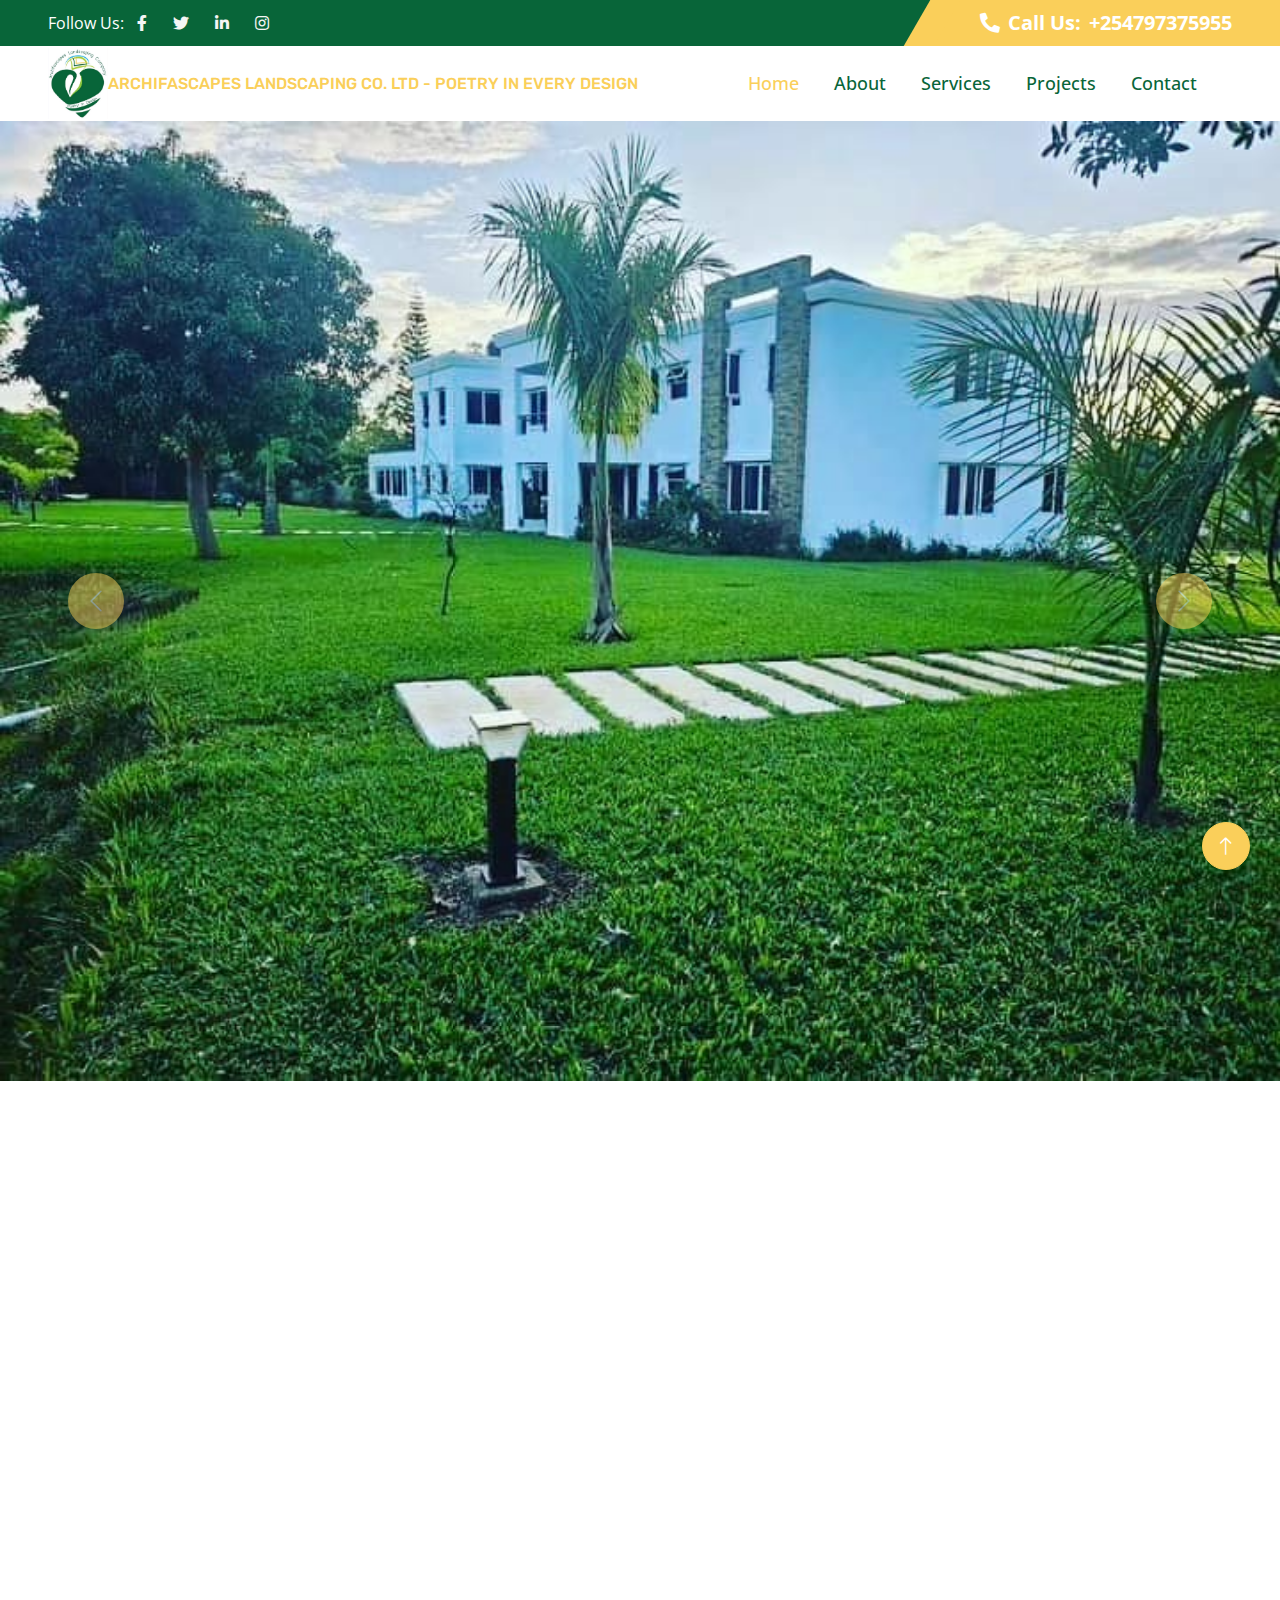
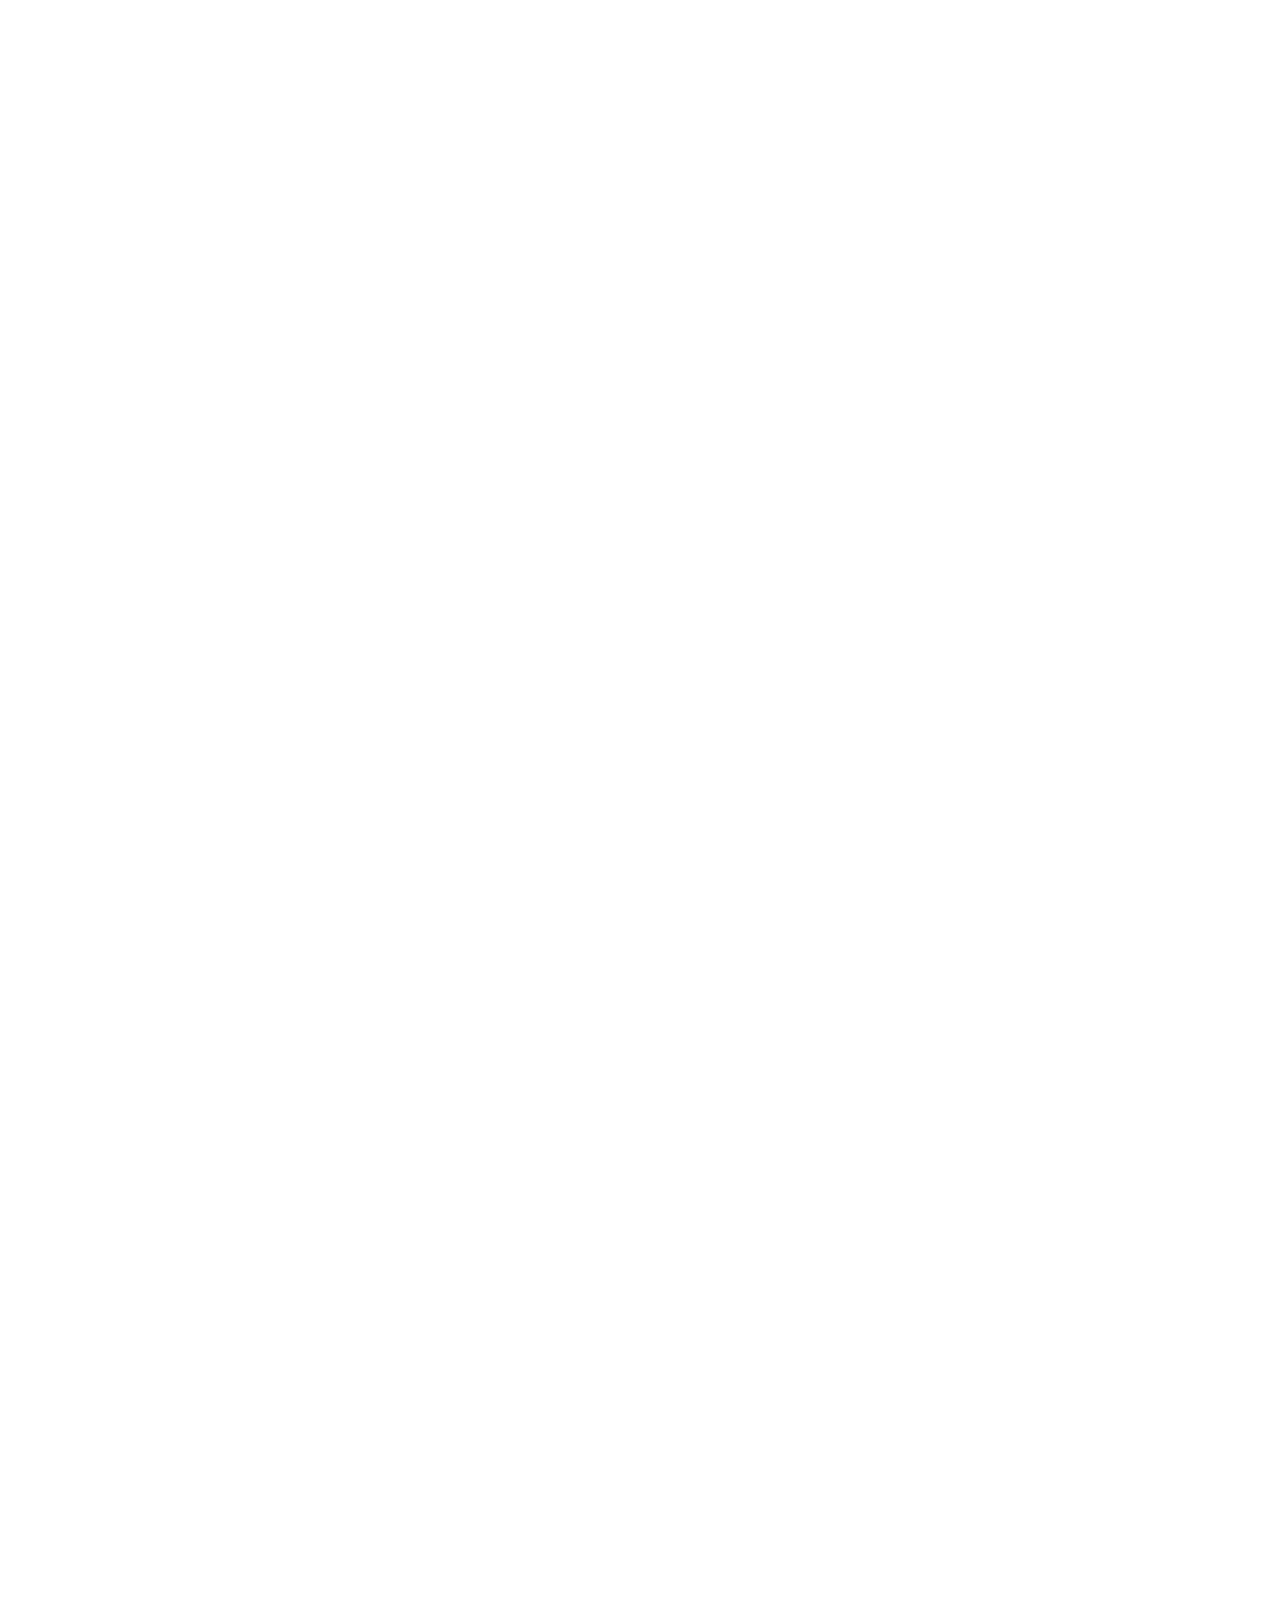
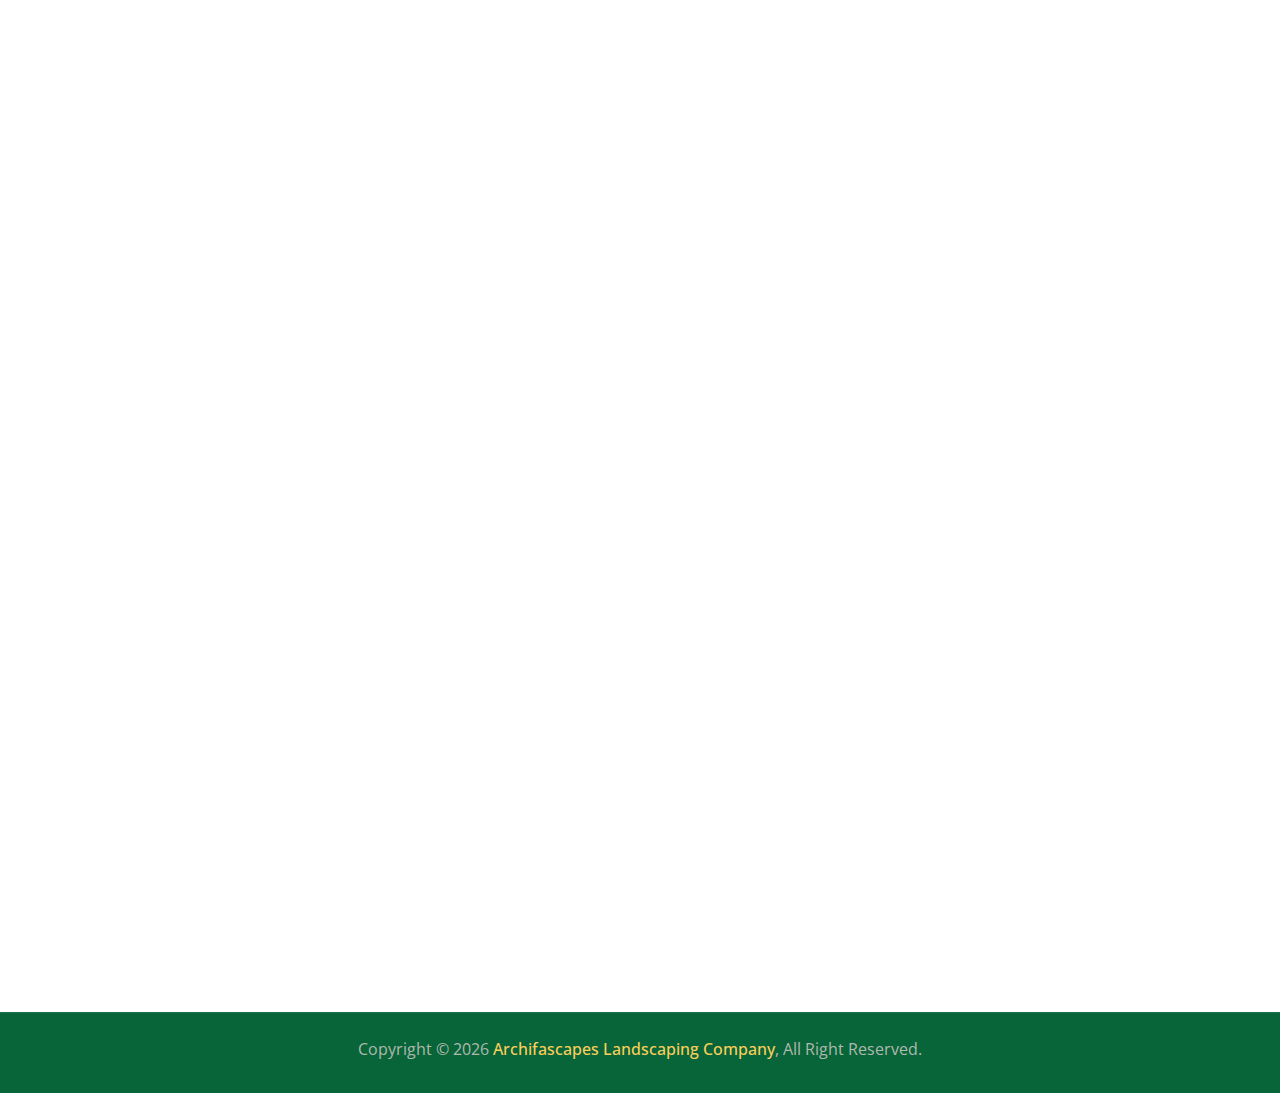
==== index.html @ b089f4b9 "added new changes" ====
<!DOCTYPE html>
<html lang="en">

<head>
    <meta charset="utf-8">
    <title>Archifascapes Landscaping Company | Home</title>
    <meta name="viewport" content="width=device-width, initial-scale=1.0">
    <meta name="description" content="Archifascapes Landscaping Company: Professional landscaping services in Kenya and Africa. Expertise in site analysis, design, installation, and maintenance. Serving Kenya, Uganda, Tanzania, DRC, Rwanda, Burundi, South Sudan, Nigeria, South Africa & Egypt.">
    <meta name="keywords" content="Archifascapes Landscaping, Landscaping Services, Professional Landscapers, Kenya, Africa, Site Analysis, Landscape Design, Installation, Maintenance, Kenya Landscapers, African Landscaping, Top Landscaping Company">
    <meta name="author" content="Your Name">
    <meta name="robots" content="index, follow">

    <!-- Favicon -->
    <link href="assets/images/logo/image.png" rel="icon">

    <!-- Google Web Fonts -->
    <link rel="preconnect" href="https://fonts.googleapis.com">
    <link rel="preconnect" href="https://fonts.gstatic.com" crossorigin>
    <link
        href="https://fonts.googleapis.com/css2?family=Open+Sans:wght@400;500;600&family=Rubik:wght@500;600;700&display=swap"
        rel="stylesheet">

    <!-- Icon Font Stylesheet -->
    <link href="https://cdnjs.cloudflare.com/ajax/libs/font-awesome/5.10.0/css/all.min.css" rel="stylesheet">
    <link href="https://cdn.jsdelivr.net/npm/bootstrap-icons@1.4.1/font/bootstrap-icons.css" rel="stylesheet">

    <!-- Libraries Stylesheet -->
    <link href="lib/animate/animate.min.css" rel="stylesheet">
    <link href="lib/owlcarousel/assets/owl.carousel.min.css" rel="stylesheet">

    <!-- Customized Bootstrap Stylesheet -->
    <link href="css/bootstrap.min.css" rel="stylesheet">

    <!-- Template Stylesheet -->
    <link href="css/style.css" rel="stylesheet">
</head>

<body>
    <!-- Spinner Start -->
    <div id="spinner"
        class="show bg-white position-fixed translate-middle w-100 vh-100 top-50 start-50 d-flex align-items-center justify-content-center">
        <div class="spinner-border text-primary" role="status" style="width: 3rem; height: 3rem;"></div>
    </div>
    <!-- Spinner End -->


    <!-- Topbar Start -->
    <div class="container-fluid bg-dark px-0">
        <div class="row g-0 d-none d-lg-flex">
            <div class="col-lg-6 ps-5 text-start">
                <div class="h-100 d-inline-flex align-items-center text-white">
                    <span>Follow Us:</span>
                    <a class="btn btn-link text-light" href="https://www.facebook.com/archifascapes/"><i class="fab fa-facebook-f"></i></a>
                    <a class="btn btn-link text-light" href="https://twitter.com/archifascapes?s=09"><i class="fab fa-twitter"></i></a>
                    <a class="btn btn-link text-light" href="https://www.linkedin.com/company/archifascapes-landscaping-company/"><i class="fab fa-linkedin-in"></i></a>
                    <a class="btn btn-link text-light" href="https://instagram.com/archifascapes?igshid=YmMyMTA2M2Y="><i class="fab fa-instagram"></i></a>
                </div>
            </div>
            <div class="col-lg-6 text-end">
                <div class="h-100 topbar-right d-inline-flex align-items-center text-white py-2 px-5">
                    <span class="fs-5 fw-bold me-2"><i class="fa fa-phone-alt me-2"></i>Call Us:</span>
                    <span class="fs-5 fw-bold">+254797375955</span>
                </div>
            </div>
        </div>
    </div>
    <!-- Topbar End -->


    <!-- Navbar Start -->
    <nav class="navbar navbar-expand-lg bg-white navbar-light sticky-top py-0 pe-5">
        <a href="index.html" class="navbar-brand ps-5 me-0 d-flex align-items-center">
            <img src="assets/images/logo/image.png" alt="" style="width: 60px; height: auto;" class="'mr-2'">
            <h6 class="text-primary m-0">ARCHIFASCAPES
                LANDSCAPING CO. LTD - POETRY IN EVERY DESIGN</h6>
        </a>
        <button type="button" class="navbar-toggler me-0" data-bs-toggle="collapse" data-bs-target="#navbarCollapse">
            <span class="navbar-toggler-icon"></span>
        </button>
        <div class="collapse navbar-collapse" id="navbarCollapse">
            <div class="navbar-nav ms-auto p-4 p-lg-0">
                <a href="index.html" class="nav-item nav-link active">Home</a>
                <a href="about.html" class="nav-item nav-link">About</a>
                <a href="service.html" class="nav-item nav-link">Services</a>
                <a href="project.html" class="nav-item nav-link">Projects</a>
                <a href="contact.html" class="nav-item nav-link">Contact</a>
            </div>
        </div>
    </nav>
    <!-- Navbar End -->


    <!-- Carousel Start -->
    <div class="container-fluid px-0 mb-5">
        <div id="header-carousel" class="carousel slide" data-bs-ride="carousel">
            <div class="carousel-inner">
                <div class="carousel-item active">
                    <img class="w-100" src="assets/images/residential/Untitled.jpeg" alt="Image">
                    <!-- <div class="carousel-caption">
                        <div class="container">
                            <div class="row justify-content-center">
                                <div class="col-lg-10 text-start">
                                    <p class="fs-5 fw-medium text-primary text-uppercase animated slideInRight">Over 10 Years’ Experience</p>
                                    <h1 class="display-1 text-white mb-5 animated slideInRight">Nature's Oasis</h1>
                                    <a href="" class="btn btn-primary py-3 px-5 animated slideInRight">Explore More</a>
                                </div>
                            </div>
                        </div>
                    </div> -->
                </div>
                <div class="carousel-item">
                    <img class="w-100" src="assets/images/IMG-20230918-WA0045.jpg" alt="Image">
                    <!-- <div class="carousel-caption">
                        <div class="container">
                            <div class="row justify-content-center">
                                <div class="col-lg-10 text-start">
                                    <p class="fs-5 fw-medium text-primary text-uppercase animated slideInRight">Over 10 Years’ Experience</p>
                                    <h1 class="display-1 text-white mb-5 animated slideInRight">Landscaping Mastery</h1>
                                    <a href="" class="btn btn-primary py-3 px-5 animated slideInRight">Explore More</a>
                                </div>
                            </div>
                        </div>
                    </div> -->
                </div>
                <div class="carousel-item">
                    <img class="w-100" src="assets/images/image.jpg" alt="Image">
                    <!-- <div class="carousel-caption">
                        <div class="container">
                            <div class="row justify-content-center">
                                <div class="col-lg-10 text-start">
                                    <p class="fs-5 fw-medium text-primary text-uppercase animated slideInRight">Over 10 Years’ Experience</p>
                                    <h1 class="display-1 text-white mb-5 animated slideInRight">Outdoor Elegance</h1>
                                    <a href="" class="btn btn-primary py-3 px-5 animated slideInRight">Explore More</a>
                                </div>
                            </div>
                        </div>
                    </div> -->
                </div>
                <div class="carousel-item">
                    <img class="w-100" src="assets/images/residential/Untitled3.jpeg" alt="Image">
                </div>
                <div class="carousel-item">
                    <img class="w-100" src="assets/images/IMG-20230918-WA0049.jpg" alt="Image">
                </div>
                <div class="carousel-item">
                    <img class="w-100" src="assets/images/IMG-20230918-WA0063.jpg" alt="Image">
                </div>
            </div>
            <button class="carousel-control-prev" type="button" data-bs-target="#header-carousel" data-bs-slide="prev">
                <span class="carousel-control-prev-icon" aria-hidden="true"></span>
                <span class="visually-hidden">Previous</span>
            </button>
            <button class="carousel-control-next" type="button" data-bs-target="#header-carousel" data-bs-slide="next">
                <span class="carousel-control-next-icon" aria-hidden="true"></span>
                <span class="visually-hidden">Next</span>
            </button>
        </div>
    </div>
    <!-- Carousel End -->


    <!-- About Start -->
    <div class="container-xxl py-5">
        <div class="container">
            <div class="row g-5">
                <div class="col-lg-6">
                    <div class="row gx-3 h-100">
                        <div class="col-12 align-self-start wow fadeInUp" data-wow-delay="0.1s">
                            <img class="img-fluid" src="assets/images/about.jpeg">
                        </div>
                    </div>
                </div>
                <div class="col-lg-6 wow fadeIn" data-wow-delay="0.5s">
                    <p class="fw-medium text-uppercase text-primary mb-2">About Us</p>
                    <h1 class="display-5 mb-4">We Are Leader In landscaping</h1>
                    <p>
                        Archifascapes landscaping company is a professional landscaping firm based in Kenya. It is a top and private limited company registered and incorporated under the companies Act 2015. Archifascapes
                        Landscaping Company was initiated with aim of delivering full range of landscaping services right from
                        site analysis, soil test, landscaping design, landscape installation and landscape maintenance for African
                        countries with special focus in Kenya, Uganda, Tanzania, DRC, Rwanda, Burundi, South Sudan, Nigeria.
                    </p>
                    <p>
                        South Africa & Egypt. Our services target both private and public sectors and are not limited to NGOs,
                        National and County governments, institutions, companies, parastatals and individual persons. Our
                        company guarantee quality projects delivery on time and meets clients’ expectations with a team of
                        professionals ready to execute to the nearest millimeter. Our professional trained to deal with landscape
                        installation in arid/dry, swampy, hilly and flat arable areas of Africa.
                    </p>
                </div>
            </div>
        </div>
    </div>
    <!-- About End -->


    <!-- Facts Start -->
    <!-- <div class="container-fluid facts my-5 p-5">
        <div class="row g-5">
            <div class="col-md-6 col-xl-3 wow fadeIn" data-wow-delay="0.1s">
                <div class="text-center border p-5">
                    <i class="fa fa-certificate fa-3x text-white mb-3"></i>
                    <h1 class="display-2 text-primary mb-0" data-toggle="counter-up">10</h1>
                    <span class="fs-5 fw-semi-bold text-white">Years Experience</span>
                </div>
            </div>
            <div class="col-md-6 col-xl-3 wow fadeIn" data-wow-delay="0.3s">
                <div class="text-center border p-5">
                    <i class="fa fa-users-cog fa-3x text-white mb-3"></i>
                    <h1 class="display-2 text-primary mb-0" data-toggle="counter-up">135</h1>
                    <span class="fs-5 fw-semi-bold text-white">Team Members</span>
                </div>
            </div>
            <div class="col-md-6 col-xl-3 wow fadeIn" data-wow-delay="0.5s">
                <div class="text-center border p-5">
                    <i class="fa fa-users fa-3x text-white mb-3"></i>
                    <h1 class="display-2 text-primary mb-0" data-toggle="counter-up">957</h1>
                    <span class="fs-5 fw-semi-bold text-white">Happy Clients</span>
                </div>
            </div>
            <div class="col-md-6 col-xl-3 wow fadeIn" data-wow-delay="0.7s">
                <div class="text-center border p-5">
                    <i class="fa fa-check-double fa-3x text-white mb-3"></i>
                    <h1 class="display-2 text-primary mb-0" data-toggle="counter-up">1839</h1>
                    <span class="fs-5 fw-semi-bold text-white">Projects Done</span>
                </div>
            </div>
        </div>
    </div> -->
    <!-- Facts End -->


    <!-- Features Start -->
    <div class="container-xxl py-5">
        <div class="container">
            <div class="row g-5 align-items-center">
                <div class="col-lg-6 wow fadeInUp" data-wow-delay="0.1s">
                    <div class="position-relative me-lg-4">
                        <img class="img-fluid w-100" src="assets/images/IMG-20230918-WA0015.jpg" alt="">
                    </div>
                </div>
                <div class="col-lg-6 wow fadeInUp" data-wow-delay="0.5s">
                    <p class="fw-medium text-uppercase text-primary mb-2">Why Choosing Us!</p>
                    <h1 class="display-5 mb-4">Few Reasons Why People Choosing Us!</h1>
                    <p class="mb-4">Tempor erat elitr rebum at clita. Diam dolor diam ipsum sit. Aliqu diam amet diam et
                        eos. Clita erat ipsum et lorem et sit, sed stet lorem sit clita duo justo magna dolore erat amet
                    </p>
                    <div class="row gy-4">
                        <div class="col-12">
                            <div class="d-flex">
                                <div class="flex-shrink-0 btn-lg-square rounded-circle bg-primary">
                                    <i class="fa fa-check text-white"></i>
                                </div>
                                <div class="ms-4">
                                    <h4>Expertise</h4>
                                    <span>Our seasoned team boasts years of landscaping experience, ensuring top-quality results that beautify your outdoor space effortlessly.</span>
                                </div>
                            </div>
                        </div>
                        <div class="col-12">
                            <div class="d-flex">
                                <div class="flex-shrink-0 btn-lg-square rounded-circle bg-primary">
                                    <i class="fa fa-check text-white"></i>
                                </div>
                                <div class="ms-4">
                                    <h4>Customer-Centric</h4>
                                    <span>We prioritize your vision, offering personalized solutions that align with your style, budget, and timeline, every time.</span>
                                </div>
                            </div>
                        </div>
                        <div class="col-12">
                            <div class="d-flex">
                                <div class="flex-shrink-0 btn-lg-square rounded-circle bg-primary">
                                    <i class="fa fa-check text-white"></i>
                                </div>
                                <div class="ms-4">
                                    <h4>Sustainable Practices</h4>
                                    <span>We're committed to eco-friendly landscaping, using green techniques to create stunning, environmentally responsible outdoor environments.</span>
                                </div>
                            </div>
                        </div>
                    </div>
                </div>
            </div>
        </div>
    </div>
    <!-- Features End -->


    <!-- Service Start -->
    <div class="container-xxl py-5">
        <div class="container">
            <div class="text-center mx-auto pb-4 wow fadeInUp" data-wow-delay="0.1s" style="max-width: 600px;">
                <p class="fw-medium text-uppercase text-primary mb-2">Our Services</p>
                <h1 class="display-5 mb-4">We Provide Best Industrial Services</h1>
            </div>
            <div class="row gy-5 gx-4">
                <div class="col-md-6 col-lg-4 wow fadeInUp" data-wow-delay="0.1s">
                    <div class="service-item">
                        <img class="img-fluid" src="assets/images/IMG-20230918-WA0075.jpg" alt="">
                        <div class="service-img">
                            <img class="img-fluid" src="assets/images/IMG-20230918-WA0075.jpg" alt="">
                        </div>
                        <div class="service-detail">
                            <div class="service-title">
                                <hr class="w-25">
                                <h3 class="mb-0">Site analysis and soil test</h3>
                                <hr class="w-25">
                            </div>
                            <div class="service-text">
                                <p class="text-white mb-0">Precision begins with thorough site analysis and essential soil testing.</p>
                            </div>
                        </div>
                        <a class="btn btn-light" href="service.html">Read More</a>
                    </div>
                </div>
                <div class="col-md-6 col-lg-4 wow fadeInUp" data-wow-delay="0.3s">
                    <div class="service-item">
                        <img class="img-fluid" src="assets/images/IMG-20230918-WA0015.jpg" alt="">
                        <div class="service-img">
                            <img class="img-fluid" src="assets/images/IMG-20230918-WA0015.jpg" alt="">
                        </div>
                        <div class="service-detail">
                            <div class="service-title">
                                <hr class="w-25">
                                <h3 class="mb-0">Landscape planting and design</h3>
                                <hr class="w-25">
                            </div>
                            <div class="service-text">
                                <p class="text-white mb-0">Transform your space with our exquisite landscape planting and design.</p>
                            </div>
                        </div>
                        <a class="btn btn-light" href="service.html">Read More</a>
                    </div>
                </div>
                <div class="col-md-6 col-lg-4 wow fadeInUp" data-wow-delay="0.5s">
                    <div class="service-item">
                        <img class="img-fluid" src="assets/images/IMG-20230918-WA0016.jpg" alt="">
                        <div class="service-img">
                            <img class="img-fluid" src="assets/images/IMG-20230918-WA0016.jpg" alt="">
                        </div>
                        <div class="service-detail">
                            <div class="service-title">
                                <hr class="w-25">
                                <h3 class="mb-0">Landscape installation</h3>
                                <hr class="w-25">
                            </div>
                            <div class="service-text">
                                <p class="text-white mb-0">Elevate your outdoors with our professional and meticulous landscape installation.</p>
                            </div>
                        </div>
                        <a class="btn btn-light" href="service.html">Read More</a>
                    </div>
                </div>
            </div>
        </div>
    </div>
    <!-- Service End -->


    <!-- Project Start -->
    <!-- <div class="container-fluid bg-dark pt-5 my-5 px-0">
        <div class="text-center mx-auto mt-5 wow fadeIn" data-wow-delay="0.1s" style="max-width: 600px;">
            <p class="fw-medium text-uppercase text-primary mb-2">Our Projects</p>
            <h1 class="display-5 text-white mb-5">See What We Have Completed Recently</h1>
        </div>
        <div class="owl-carousel project-carousel wow fadeIn" data-wow-delay="0.1s">
            <a class="project-item" href="">
                <img class="img-fluid" src="img/project-1.jpg" alt="">
                <div class="project-title">
                    <h5 class="text-primary mb-0">Auto Engineering</h5>
                </div>
            </a>
            <a class="project-item" href="">
                <img class="img-fluid" src="img/project-2.jpg" alt="">
                <div class="project-title">
                    <h5 class="text-primary mb-0">Civil Engineering</h5>
                </div>
            </a>
            <a class="project-item" href="">
                <img class="img-fluid" src="img/project-3.jpg" alt="">
                <div class="project-title">
                    <h5 class="text-primary mb-0">Gas Engineering</h5>
                </div>
            </a>
            <a class="project-item" href="">
                <img class="img-fluid" src="img/project-4.jpg" alt="">
                <div class="project-title">
                    <h5 class="text-primary mb-0">Power Engineering</h5>
                </div>
            </a>
            <a class="project-item" href="">
                <img class="img-fluid" src="img/project-5.jpg" alt="">
                <div class="project-title">
                    <h5 class="text-primary mb-0">Energy Engineering</h5>
                </div>
            </a>
            <a class="project-item" href="">
                <img class="img-fluid" src="img/project-6.jpg" alt="">
                <div class="project-title">
                    <h5 class="text-primary mb-0">Water Engineering</h5>
                </div>
            </a>
        </div>
    </div> -->
    <!-- Project End -->



    <!-- Testimonial Start -->
    <div class="container-xxl py-5">
        <div class="container">
            <div class="text-center mx-auto wow fadeInUp" data-wow-delay="0.1s" style="max-width: 600px;">
                <p class="fw-medium text-uppercase text-primary mb-2">Testimonial</p>
                <h1 class="display-5 mb-5">What Our Clients Say!</h1>
            </div>
            <div class="owl-carousel testimonial-carousel wow fadeInUp" data-wow-delay="0.1s">
                <div class="testimonial-item text-center">
                    <div class="testimonial-img position-relative">
                        <img class="img-fluid rounded-circle mx-auto mb-5" src="assets/images/avator.jpg">
                        <div class="btn-square bg-primary rounded-circle">
                            <i class="fa fa-quote-left text-white"></i>
                        </div>
                    </div>
                    <div class="testimonial-text text-center rounded p-4">
                        <p>
                            Archifascapes delivers professionalism and expertise. They transformed my property beautifully. Highly recommended for landscaping in Kenya!
                        </p>
                        <h5 class="mb-1">Jeremiah</h5>
                        <!-- <span class="fst-italic">Profession</span> -->
                    </div>
                </div>
                <div class="testimonial-item text-center">
                    <div class="testimonial-img position-relative">
                        <img class="img-fluid rounded-circle mx-auto mb-5" src="assets/images/avator.jpg">
                        <div class="btn-square bg-primary rounded-circle">
                            <i class="fa fa-quote-left text-white"></i>
                        </div>
                    </div>
                    <div class="testimonial-text text-center rounded p-4">
                        <p>
                            Archifascapes is a top-notch landscaping firm in Kenya. Their expert team delivered a beautiful landscape on time. Impressive attention to detail!
                        </p>
                        <h5 class="mb-1">Kennedy</h5>
                        <!-- <span class="fst-italic">Profession</span> -->
                    </div>
                </div>
                <div class="testimonial-item text-center">
                    <div class="testimonial-img position-relative">
                        <img class="img-fluid rounded-circle mx-auto mb-5" src="assets/images/avator.jpg">
                        <div class="btn-square bg-primary rounded-circle">
                            <i class="fa fa-quote-left text-white"></i>
                        </div>
                    </div>
                    <div class="testimonial-text text-center rounded p-4">
                        <p>
                            Archifascapes transformed my hilly terrain into a stunning garden, exceeding expectations. Highly recommended for quality landscaping!
                        </p>
                        <h5 class="mb-1">Samson</h5>
                        <!-- <span class="fst-italic">Profession</span> -->
                    </div>
                </div>
            </div>
        </div>
    </div>
    <!-- Testimonial End -->


    <!-- Footer Start -->
    <div class="container-fluid bg-dark footer mt-5 py-5 wow fadeIn" data-wow-delay="0.1s">
        <div class="container py-5">
            <div class="row g-5">
                <div class="col-lg-6 col-md-6">
                    <h5 class="text-white mb-4">Our Office</h5>
                    <p class="mb-2"><i class="fa fa-map-marker-alt me-3"></i>Kenyatta Road Juja, Kenya | Kisumu office Ring Road P.O BOX 3571-40100</p>
                    <p class="mb-2"><i class="fa fa-phone-alt me-3"></i>+2547973759550 | +254707725237</p>
                    <p class="mb-2"><i class="fa fa-envelope me-3"></i>info@archifascapes.com</p>
                    <div class="d-flex pt-3">
                        <a class="btn btn-square btn-primary rounded-circle me-2" href="https://twitter.com/archifascapes?s=09"><i
                                class="fab fa-twitter"></i></a>
                        <a class="btn btn-square btn-primary rounded-circle me-2" href="https://www.facebook.com/archifascapes/"><i
                                class="fab fa-facebook-f"></i></a>
                        <a class="btn btn-square btn-primary rounded-circle me-2" href="https://youtube.com/channel/UCT0Actt12OChmiqwHm1vIFA"><i
                                class="fab fa-youtube"></i></a>
                        <a class="btn btn-square btn-primary rounded-circle me-2" href="https://www.linkedin.com/company/archifascapes-landscaping-company/"><i
                                class="fab fa-linkedin-in"></i></a>
                    </div>
                </div>
                <div class="col-lg-6 col-md-6">
                    <h5 class="text-white mb-4">Quick Links</h5>
                    <a class="btn btn-link" href="index.html">Home</a>
                    <a class="btn btn-link" href="about.html">About Us</a>
                    <a class="btn btn-link" href="contact.html">Contact Us</a>
                    <a class="btn btn-link" href="service.html">Our Services</a>
                    <a class="btn btn-link" href="project.html">Projects</a>
                </div>
                <!-- <div class="col-lg-6 col-md-6">
                    <h5 class="text-white mb-4">Gallery</h5>
                    <div class="row">
                        <div class="col-sm-4 mb-2">
                            <img src="assets/images/20220826_113222.jpg" alt="" style="width: 100%; object-fit: scale-down;">
                        </div>
                        <div class="col-sm-4 mb-2">
                            <img src="assets/images/20220826_113238.jpg" alt="" style="width: 100%; object-fit: scale-down;">
                        </div>
                        <div class="col-sm-4">
                            <img src="assets/images/20220918_094748.jpg" alt="" style="width: 100%; object-fit: scale-down;">
                        </div>
                        <div class="col-sm-4 mb-2">
                            <img src="assets/images/20220918_094751.jpg" alt="" style="width: 100%; object-fit: scale-down;">
                        </div>
                        <div class="col-sm-4 mb-2">
                            <img src="assets/images/20220918_094803.jpg" alt="" style="width: 100%; object-fit: scale-down;">
                        </div>
                        <div class="col-sm-4 mb-2">
                            <img src="assets/images/20220918_094808.jpg" alt="" style="width: 100%; object-fit: scale-down;">
                        </div>
                    </div>
                </div> -->
            </div>
        </div>
    </div>
    <!-- Footer End -->


    <!-- Copyright Start -->
    <div class="container-fluid copyright bg-dark py-4">
        <div class="container text-center">
            <p class="mb-2">Copyright &copy; <span>
                <script>let date = new Date(); document.write(date.getFullYear()); </script></span> <a class="fw-semi-bold" href="#">Archifascapes Landscaping Company</a>, All Right Reserved.
            </p>
        </div>
    </div>
    <!-- Copyright End -->


    <!-- Back to Top -->
    <a href="#" class="btn btn-lg btn-primary btn-lg-square rounded-circle back-to-top"><i
            class="bi bi-arrow-up"></i></a>


    <!-- JavaScript Libraries -->
    <script src="https://code.jquery.com/jquery-3.4.1.min.js"></script>
    <script src="https://cdn.jsdelivr.net/npm/bootstrap@5.0.0/dist/js/bootstrap.bundle.min.js"></script>
    <script src="lib/wow/wow.min.js"></script>
    <script src="lib/easing/easing.min.js"></script>
    <script src="lib/waypoints/waypoints.min.js"></script>
    <script src="lib/owlcarousel/owl.carousel.min.js"></script>
    <script src="lib/counterup/counterup.min.js"></script>

    <!-- Template Javascript -->
    <script src="js/main.js"></script>
</body>

</html>
---- css/style.css ----
/********** Template CSS **********/
:root {
    /* --primary: #FF5E14; */
    --primary: #FACF5A;
    --secondary: #5F656F;
    --light: #F5F5F5;
    /* --dark: #02245B; */
    --dark: #086539;
}

.back-to-top {
    position: fixed;
    display: none;
    right: 30px;
    bottom: 30px;
    z-index: 99;
}

h1,
h2,
.h1,
.h2,
.fw-bold {
    font-weight: 700 !important;
}

h3,
h4,
.h3,
.h4,
.fw-medium {
    font-weight: 600 !important;
}

h5,
h6,
.h5,
.h6,
.fw-semi-bold {
    font-weight: 500 !important;
}


/*** Spinner ***/
#spinner {
    opacity: 0;
    visibility: hidden;
    transition: opacity .5s ease-out, visibility 0s linear .5s;
    z-index: 99999;
}

#spinner.show {
    transition: opacity .5s ease-out, visibility 0s linear 0s;
    visibility: visible;
    opacity: 1;
}


/*** Button ***/
.btn {
    transition: .5s;
    font-weight: 500;
}

.btn-primary,
.btn-outline-primary:hover {
    color: #FFFFFF;
}

.btn-square {
    width: 38px;
    height: 38px;
}

.btn-sm-square {
    width: 32px;
    height: 32px;
}

.btn-lg-square {
    width: 48px;
    height: 48px;
}

.btn-square,
.btn-sm-square,
.btn-lg-square {
    padding: 0;
    display: flex;
    align-items: center;
    justify-content: center;
    font-weight: normal;
}


.topbar-right {
    position: relative;
    background: var(--primary);
}

.topbar-right::before {
    position: absolute;
    content: "";
    width: 30px;
    height: 100%;
    top: 0;
    left: -15px;
    transform: skewX(-30deg);
    background-color: var(--primary);
}


/*** Navbar ***/
.navbar.sticky-top {
    top: -100px;
    transition: .5s;
}

.navbar .navbar-brand {
    position: relative;
    padding-right: 50px;
    height: 75px;
    display: flex;
    align-items: center;
    /* background: var(--primary); */
}

.navbar .navbar-brand::after {
    position: absolute;
    content: "";
    width: 50px;
    height: 100%;
    top: 0;
    right: -25px;
    transform: skewX(-30deg);
    /* background-color: var(--primary); */
}

.navbar .navbar-nav .nav-link {
    margin-right: 35px;
    padding: 20px 0;
    color: var(--dark);
    font-size: 18px;
    font-weight: 500;
    outline: none;
}

.navbar .navbar-nav .nav-link:hover,
.navbar .navbar-nav .nav-link.active {
    color: var(--primary);
}

.navbar .dropdown-toggle::after {
    border: none;
    content: "\f107";
    font-family: "Font Awesome 5 Free";
    font-weight: 900;
    vertical-align: middle;
    margin-left: 8px;
}

@media (max-width: 991.98px) {
    .navbar .navbar-nav .nav-link  {
        margin-right: 0;
        padding: 10px 0;
    }

    .navbar .navbar-nav {
        border-top: 1px solid #EEEEEE;
    }
}

@media (min-width: 992px) {
    .navbar .nav-item .dropdown-menu {
        display: block;
        border: none;
        margin-top: 0;
        top: 150%;
        opacity: 0;
        visibility: hidden;
        transition: .5s;
    }

    .navbar .nav-item:hover .dropdown-menu {
        top: 100%;
        visibility: visible;
        transition: .5s;
        opacity: 1;
    }
}


/*** Header ***/
.carousel-caption {
    top: 0;
    left: 0;
    right: 0;
    bottom: 0;
    display: flex;
    align-items: center;
    background: linear-gradient(to right, rgba(139, 197, 58,0) 0%, rgba(139, 197, 58,0) 100%);
    z-index: 1;
}

.carousel-control-prev,
.carousel-control-next {
    width: 15%;
}

.carousel-control-prev-icon,
.carousel-control-next-icon {
    width: 3.5rem;
    height: 3.5rem;
    background-color: var(--primary);
    border: 15px solid var(--primary);
    border-radius: 3.5rem;
}

@media (max-width: 768px) {
    #header-carousel .carousel-item {
        position: relative;
        min-height: 450px;
    }
    
    #header-carousel .carousel-item img {
        position: absolute;
        width: 100%;
        height: 100%;
        object-fit: cover;
    }
}

.page-header {
    background: linear-gradient(to right, rgba(139, 197, 58,1) 0%, rgba(139, 197, 58,0) 100%), url(../assets/images/IMG-20230918-WA0016.jpg) center center no-repeat;
    background-size: cover;
}

.page-header .breadcrumb-item+.breadcrumb-item::before {
    color: var(--light);
}

.page-header .breadcrumb-item,
.page-header .breadcrumb-item a {
    font-size: 18px;
    color: var(--light);
}


/*** Facts ***/
.facts {
    position: relative;
    margin: 6rem 0;
    background: var(--dark);
}

.facts .border {
    border-color: rgba(255, 255, 255, .1) !important;
}


/*** Features ***/
.btn-play {
    position: absolute;
    top: 50%;
    right: -30px;
    transform: translateY(-50%);
    display: block;
    box-sizing: content-box;
    width: 16px;
    height: 26px;
    border-radius: 100%;
    border: none;
    outline: none !important;
    padding: 18px 20px 20px 28px;
    background: var(--primary);
}

@media (max-width: 992px) {
    .btn-play {
        left: 50%;
        right: auto;
        transform: translate(-50%, -50%);
    }
}

.btn-play:before {
    content: "";
    position: absolute;
    z-index: 0;
    left: 50%;
    top: 50%;
    transform: translateX(-50%) translateY(-50%);
    display: block;
    width: 60px;
    height: 60px;
    background: var(--primary);
    border-radius: 100%;
    animation: pulse-border 1500ms ease-out infinite;
}

.btn-play:after {
    content: "";
    position: absolute;
    z-index: 1;
    left: 50%;
    top: 50%;
    transform: translateX(-50%) translateY(-50%);
    display: block;
    width: 60px;
    height: 60px;
    background: var(--primary);
    border-radius: 100%;
    transition: all 200ms;
}

.btn-play span {
    display: block;
    position: relative;
    z-index: 3;
    width: 0;
    height: 0;
    left: -1px;
    border-left: 16px solid #FFFFFF;
    border-top: 11px solid transparent;
    border-bottom: 11px solid transparent;
}

@keyframes pulse-border {
    0% {
        transform: translateX(-50%) translateY(-50%) translateZ(0) scale(1);
        opacity: 1;
    }

    100% {
        transform: translateX(-50%) translateY(-50%) translateZ(0) scale(2);
        opacity: 0;
    }
}

.modal-video .modal-dialog {
    position: relative;
    max-width: 800px;
    margin: 60px auto 0 auto;
}

.modal-video .modal-body {
    position: relative;
    padding: 0px;
}

.modal-video .close {
    position: absolute;
    width: 30px;
    height: 30px;
    right: 0px;
    top: -30px;
    z-index: 999;
    font-size: 30px;
    font-weight: normal;
    color: #FFFFFF;
    background: #000000;
    opacity: 1;
}


/*** Service ***/
.service-item {
    position: relative;
    margin: 65px 0 25px 0;
    box-shadow: 0 0 45px rgba(0, 0, 0, .07);
}

.service-item .service-img {
    position: absolute;
    padding: 12px;
    width: 130px;
    height: 130px;
    top: -65px;
    left: 50%;
    transform: translateX(-50%);
    background: #FFFFFF;
    box-shadow: 0 0 45px rgba(0, 0, 0, .09);
    z-index: 2;
}

.service-item .service-detail {
    position: absolute;
    width: 100%;
    height: 100%;
    top: 0;
    left: 0;
    overflow: hidden;
    z-index: 1;
}

.service-item .service-title {
    position: absolute;
    padding: 65px 30px 25px 30px;
    width: 100%;
    height: 100%;
    top: 0;
    left: 0;
    display: flex;
    flex-direction: column;
    align-items: center;
    justify-content: center;
    text-align: center;
    background: #FFFFFF;
    transition: .5s;
}

.service-item:hover .service-title {
    top: -100%;
}

.service-item .service-text {
    position: absolute;
    overflow: hidden;
    padding: 65px 30px 25px 30px;
    width: 100%;
    height: 100%;
    top: 100%;
    left: 0;
    display: flex;
    align-items: center;
    text-align: center;
    background: rgba(2, 36, 91, .7);
    transition: .5s;
}

.service-item:hover .service-text {
    top: 0;
}

.service-item .service-text::before {
    position: absolute;
    content: "";
    width: 100%;
    height: 100px;
    top: -100%;
    left: 0;
    transform: skewY(-12deg);
    background: #FFFFFF;
    transition: .5s;
}

.service-item:hover .service-text::before {
    top: -55px;
}

.service-item .btn {
    position: absolute;
    width: 130px;
    height: 50px;
    left: 50%;
    bottom: -25px;
    transform: translateX(-50%);
    display: flex;
    align-items: center;
    justify-content: center;
    color: var(--secondary);
    background: #FFFFFF;
    border: none;
    box-shadow: 0 0 45px rgba(0, 0, 0, .09);
    z-index: 2;
}

.service-item .btn:hover {
    color: #FFFFFF;
    background: var(--primary);
}


/*** Project ***/
.project-carousel {
    position: relative;
    background: var(--dark);
}

.project-item {
    position: relative;
    display: block;
}

.project-item img {
    transition: .5s;
}

.project-item:hover img,
.project-carousel .owl-item.center img {
    margin-top: -60px;
}

.project-item .project-title {
    position: absolute;
    padding: 0 15px;
    width: 100%;
    height: 80px;
    bottom: -110px;
    left: 0;
    display: flex;
    align-items: center;
    justify-content: center;
    text-align: center;
    background: var(--dark);
    transition: .5s;
}

.project-item:hover .project-title,
.project-carousel .owl-item.center .project-title  {
    bottom: -60px;
}

.project-item .project-title::before {
    position: absolute;
    content: "";
    width: 100%;
    height: 30px;
    top: -15px;
    left: 0;
    transform: skewY(-5deg);
    background: var(--dark);
    transition: .5s;
}

.project-carousel .owl-nav {
    position: absolute;
    width: 100%;
    height: 45px;
    top: 50%;
    left: 0;
    transform: translateY(-50%);
    display: flex;
    justify-content: space-between;
    transition: .5s;
    opacity: 0;
    z-index: 1;
}

.project-carousel:hover .owl-nav {
    opacity: 1;
}

.project-carousel .owl-nav .owl-prev,
.project-carousel .owl-nav .owl-next {
    margin: 0 30px;
    width: 45px;
    height: 45px;
    display: flex;
    align-items: center;
    justify-content: center;
    color: #FFFFFF;
    background: var(--primary);
    border-radius: 45px;
    font-size: 22px;
    transition: .5s;
}


/*** Team ***/
.team-item .team-social {
    position: absolute;
    width: 100%;
    height: 100%;
    top: 0;
    left: -100%;
    display: flex;
    align-items: center;
    background: var(--primary);
    transition: .5s;
}

.team-item:hover .team-social {
    left: 0;
}


/*** Testimonial ***/
.testimonial-carousel::before {
    position: absolute;
    content: "";
    top: 0;
    left: 0;
    height: 100%;
    width: 0;
    background: linear-gradient(to right, rgba(255, 255, 255, 1) 0%, rgba(255, 255, 255, 0) 100%);
    z-index: 1;
}

.testimonial-carousel::after {
    position: absolute;
    content: "";
    top: 0;
    right: 0;
    height: 100%;
    width: 0;
    background: linear-gradient(to left, rgba(255, 255, 255, 1) 0%, rgba(255, 255, 255, 0) 100%);
    z-index: 1;
}

@media (min-width: 768px) {
    .testimonial-carousel::before,
    .testimonial-carousel::after {
        width: 200px;
    }
}

@media (min-width: 992px) {
    .testimonial-carousel::before,
    .testimonial-carousel::after {
        width: 300px;
    }
}

.testimonial-carousel .owl-nav {
    position: absolute;
    width: 350px;
    top: 20px;
    left: 50%;
    transform: translateX(-50%);
    display: flex;
    justify-content: space-between;
    opacity: 0;
    transition: .5s;
    z-index: 1;
}

.testimonial-carousel:hover .owl-nav {
    width: 300px;
    opacity: 1;
}

.testimonial-carousel .owl-nav .owl-prev,
.testimonial-carousel .owl-nav .owl-next {
    position: relative;
    color: var(--primary);
    font-size: 45px;
    transition: .5s;
}

.testimonial-carousel .owl-nav .owl-prev:hover,
.testimonial-carousel .owl-nav .owl-next:hover {
    color: var(--dark);
}

.testimonial-carousel .testimonial-img img {
    width: 100px;
    height: 100px;
}

.testimonial-carousel .testimonial-img .btn-square {
    position: absolute;
    bottom: -19px;
    left: 50%;
    transform: translateX(-50%);
}

.testimonial-carousel .owl-item .testimonial-text {
    margin-bottom: 30px;
    box-shadow: 0 0 45px rgba(0, 0, 0, .08);
    transform: scale(.8);
    transition: .5s;
}

.testimonial-carousel .owl-item.center .testimonial-text {
    transform: scale(1);
}


/*** Footer ***/
.footer {
    color: #B0B9AE;
}

.footer .btn.btn-link {
    display: block;
    margin-bottom: 5px;
    padding: 0;
    text-align: left;
    color: #B0B9AE;
    font-weight: normal;
    text-transform: capitalize;
    transition: .3s;
}

.footer .btn.btn-link::before {
    position: relative;
    content: "\f105";
    font-family: "Font Awesome 5 Free";
    font-weight: 900;
    margin-right: 10px;
}

.footer .btn.btn-link:hover {
    color: var(--light);
    letter-spacing: 1px;
    box-shadow: none;
}

.copyright {
    color: #B0B9AE;
    border-top: 1px solid rgba(255, 255, 255, .1);
}
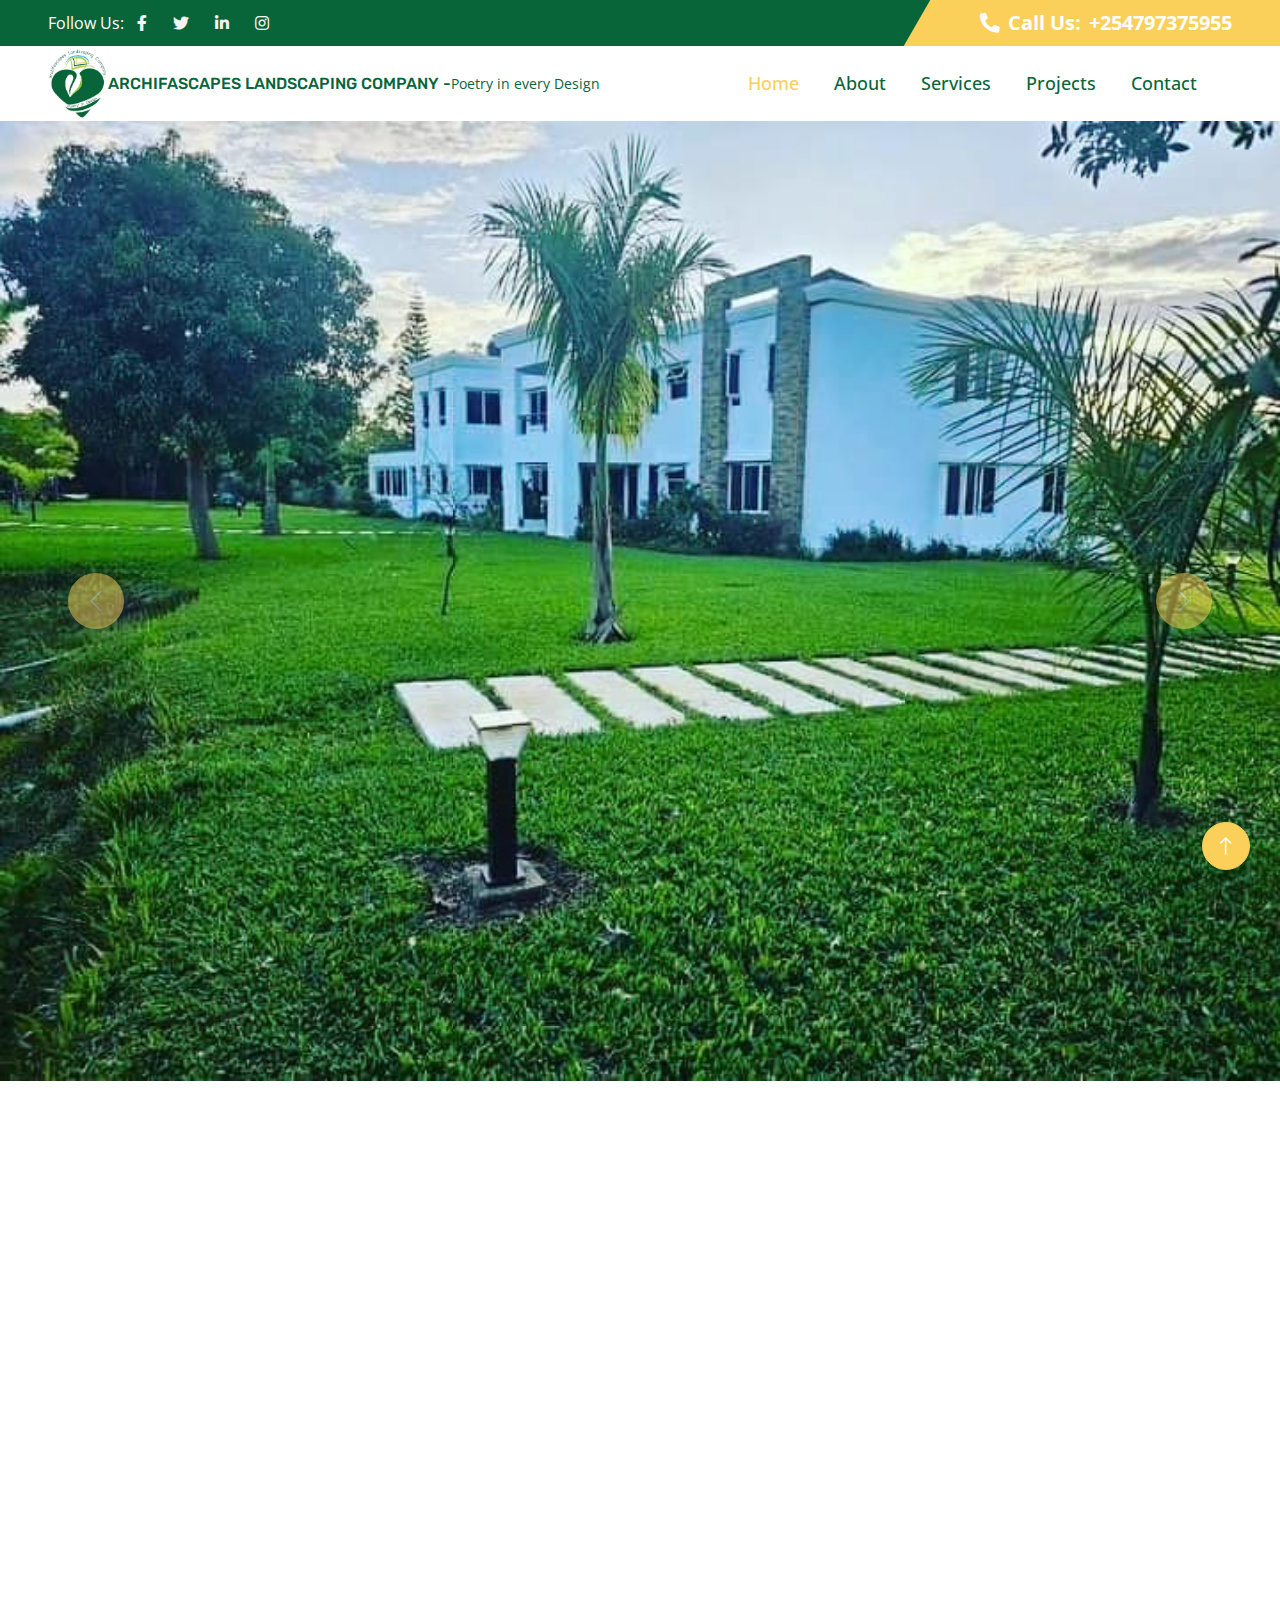
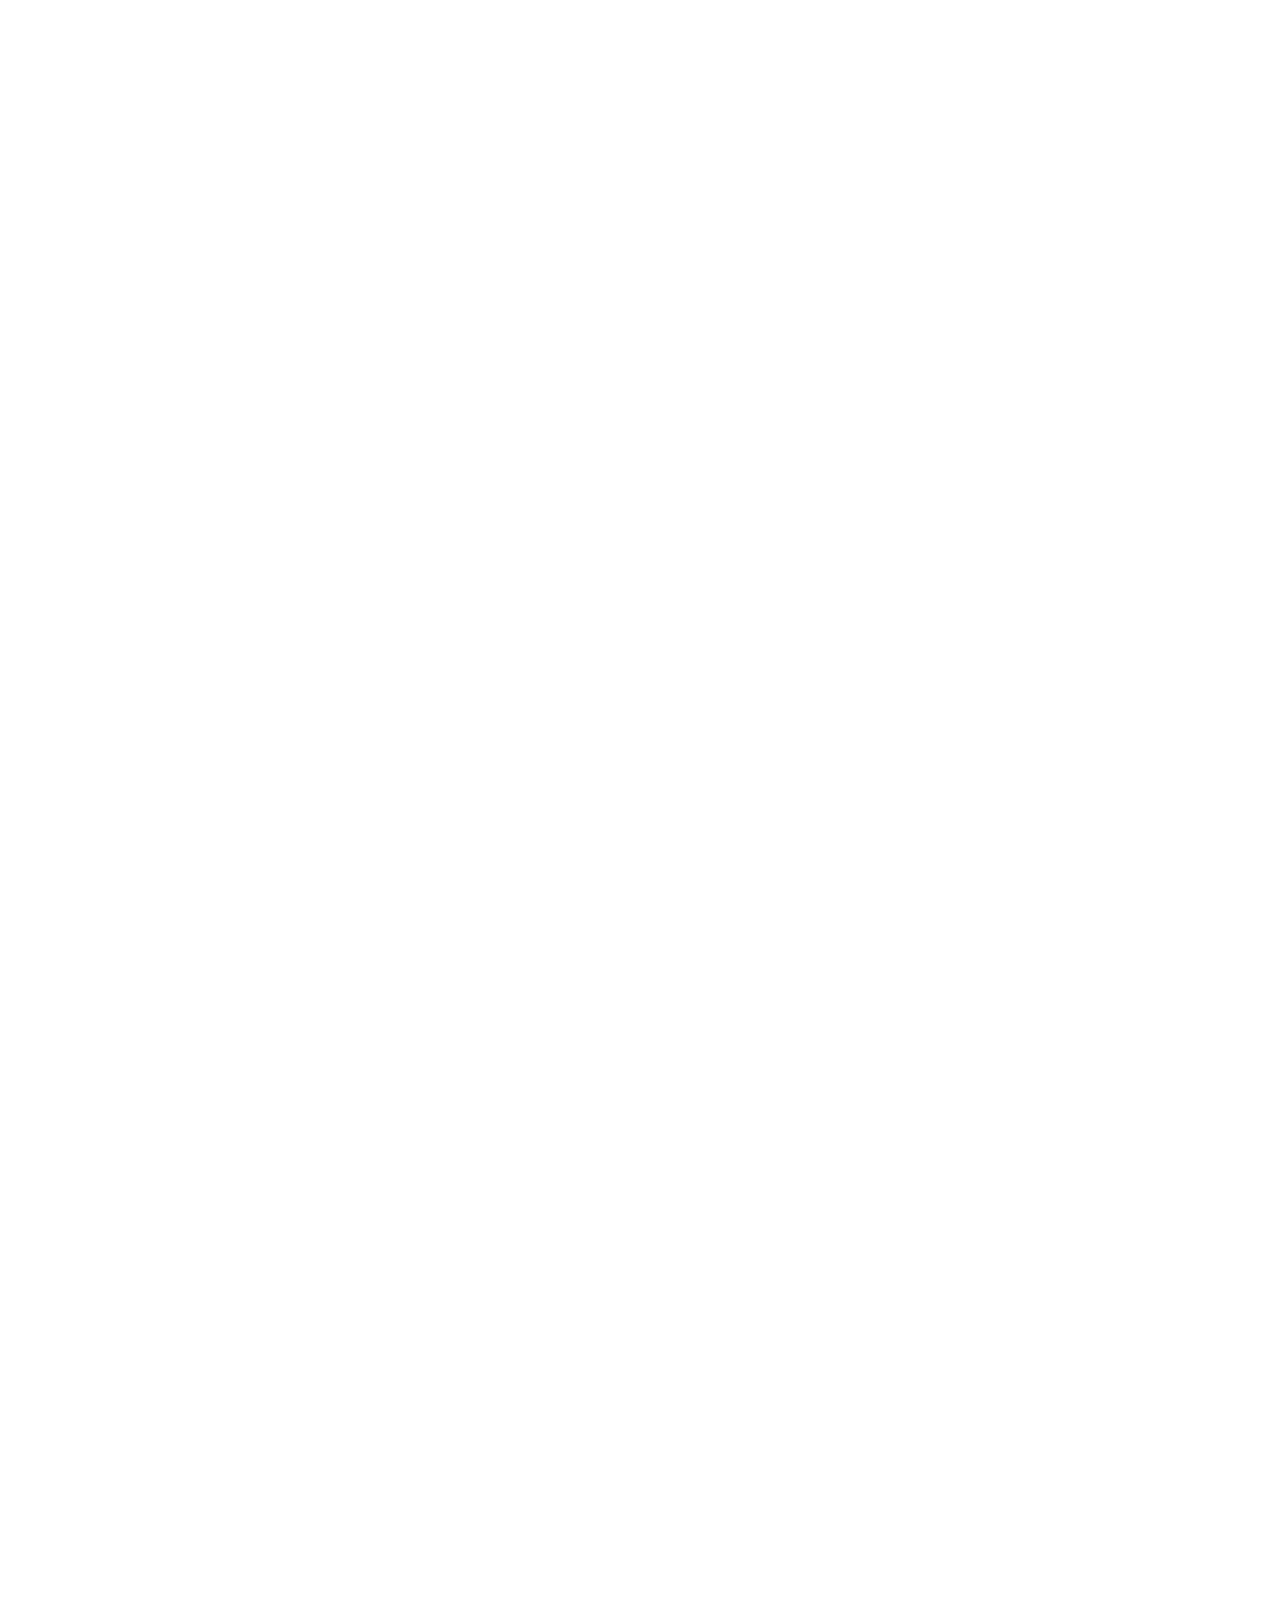
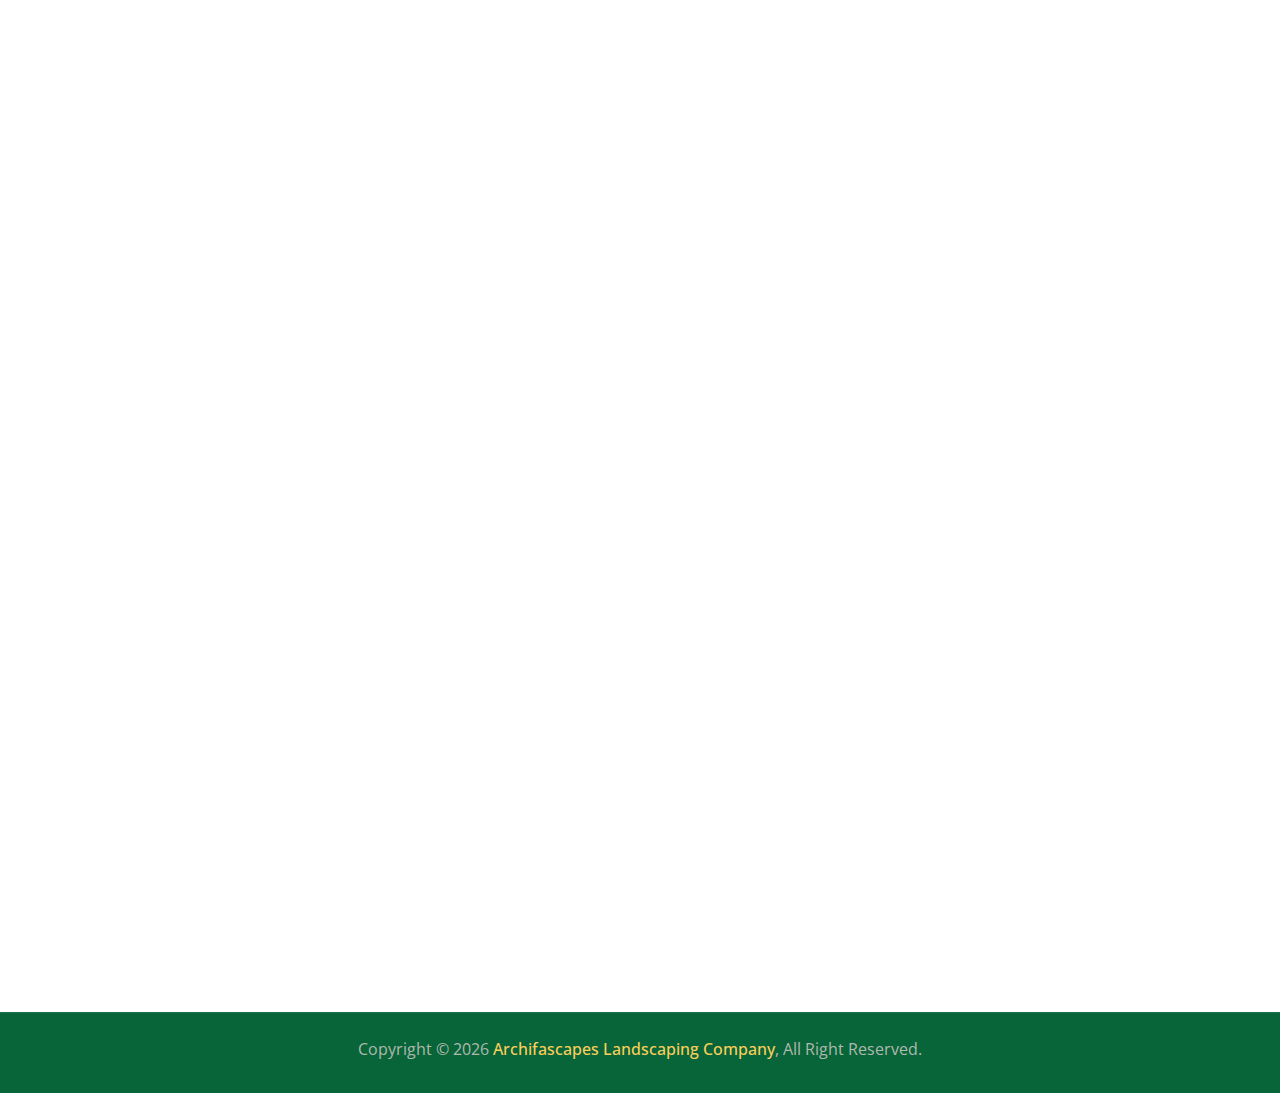
==== commit 032a1a59: "added new changes" ====
--- a/index.html
+++ b/index.html
@@ -69,10 +69,10 @@
 
     <!-- Navbar Start -->
     <nav class="navbar navbar-expand-lg bg-white navbar-light sticky-top py-0 pe-5">
-        <a href="index.html" class="navbar-brand ps-5 me-0 d-flex align-items-center">
+        <a href="index.html" class="navbar-brand ps-5 me-0 d-flex align-items-center" id="navbar-logo-section">
             <img src="assets/images/logo/image.png" alt="" style="width: 60px; height: auto;" class="'mr-2'">
-            <h6 class="text-primary m-0">ARCHIFASCAPES
-                LANDSCAPING CO. LTD - POETRY IN EVERY DESIGN</h6>
+            <h6 class="m-0">ARCHIFASCAPES
+                LANDSCAPING COMPANY - </h6> <span> Poetry in every Design</span>
         </a>
         <button type="button" class="navbar-toggler me-0" data-bs-toggle="collapse" data-bs-target="#navbarCollapse">
             <span class="navbar-toggler-icon"></span>
--- a/css/style.css
+++ b/css/style.css
@@ -700,4 +700,15 @@
 .copyright {
     color: #B0B9AE;
     border-top: 1px solid rgba(255, 255, 255, .1);
+}
+.carousel-item img{
+    width: 100% !important;
+    object-position: center !important;
+    object-fit: contain !important;
+}
+#navbar-logo-section span{
+    font-size: 14px !important;
+}
+#navbar-logo-section{
+    color: var(--dark) !important;
 }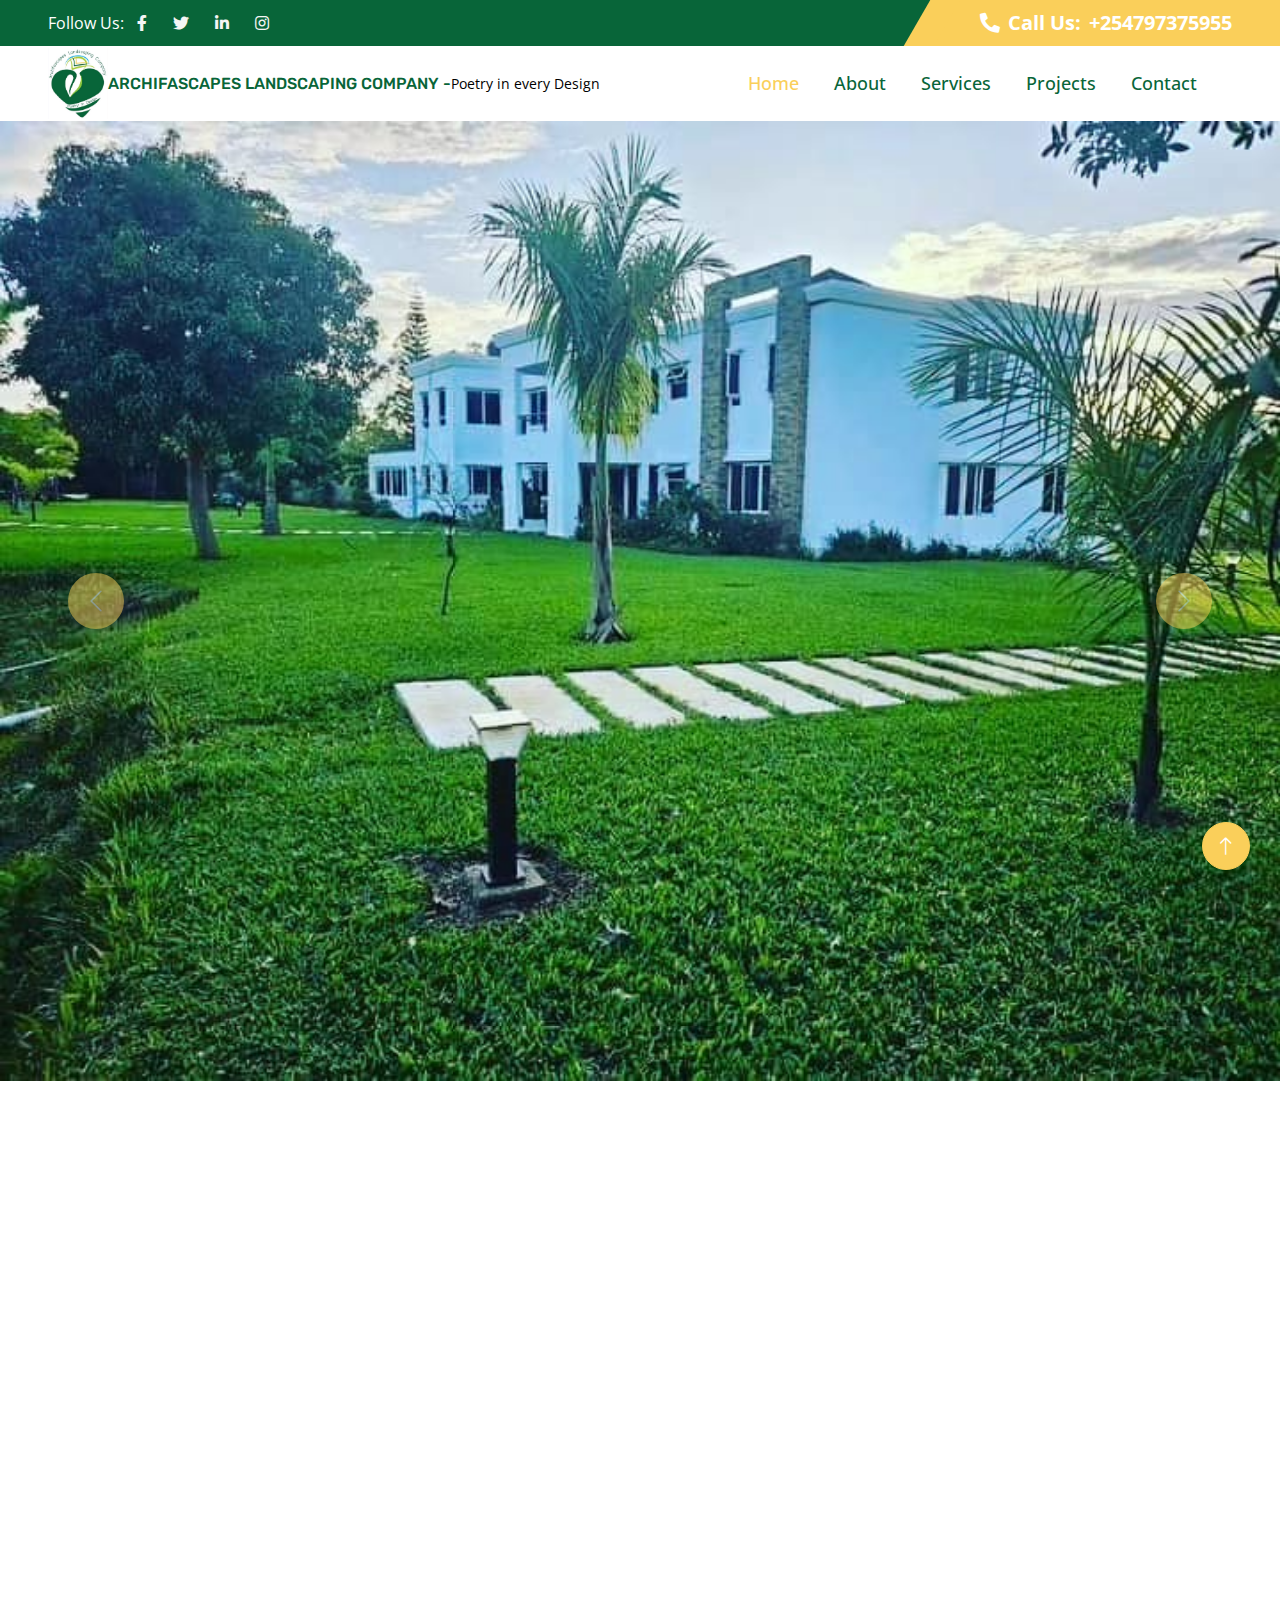
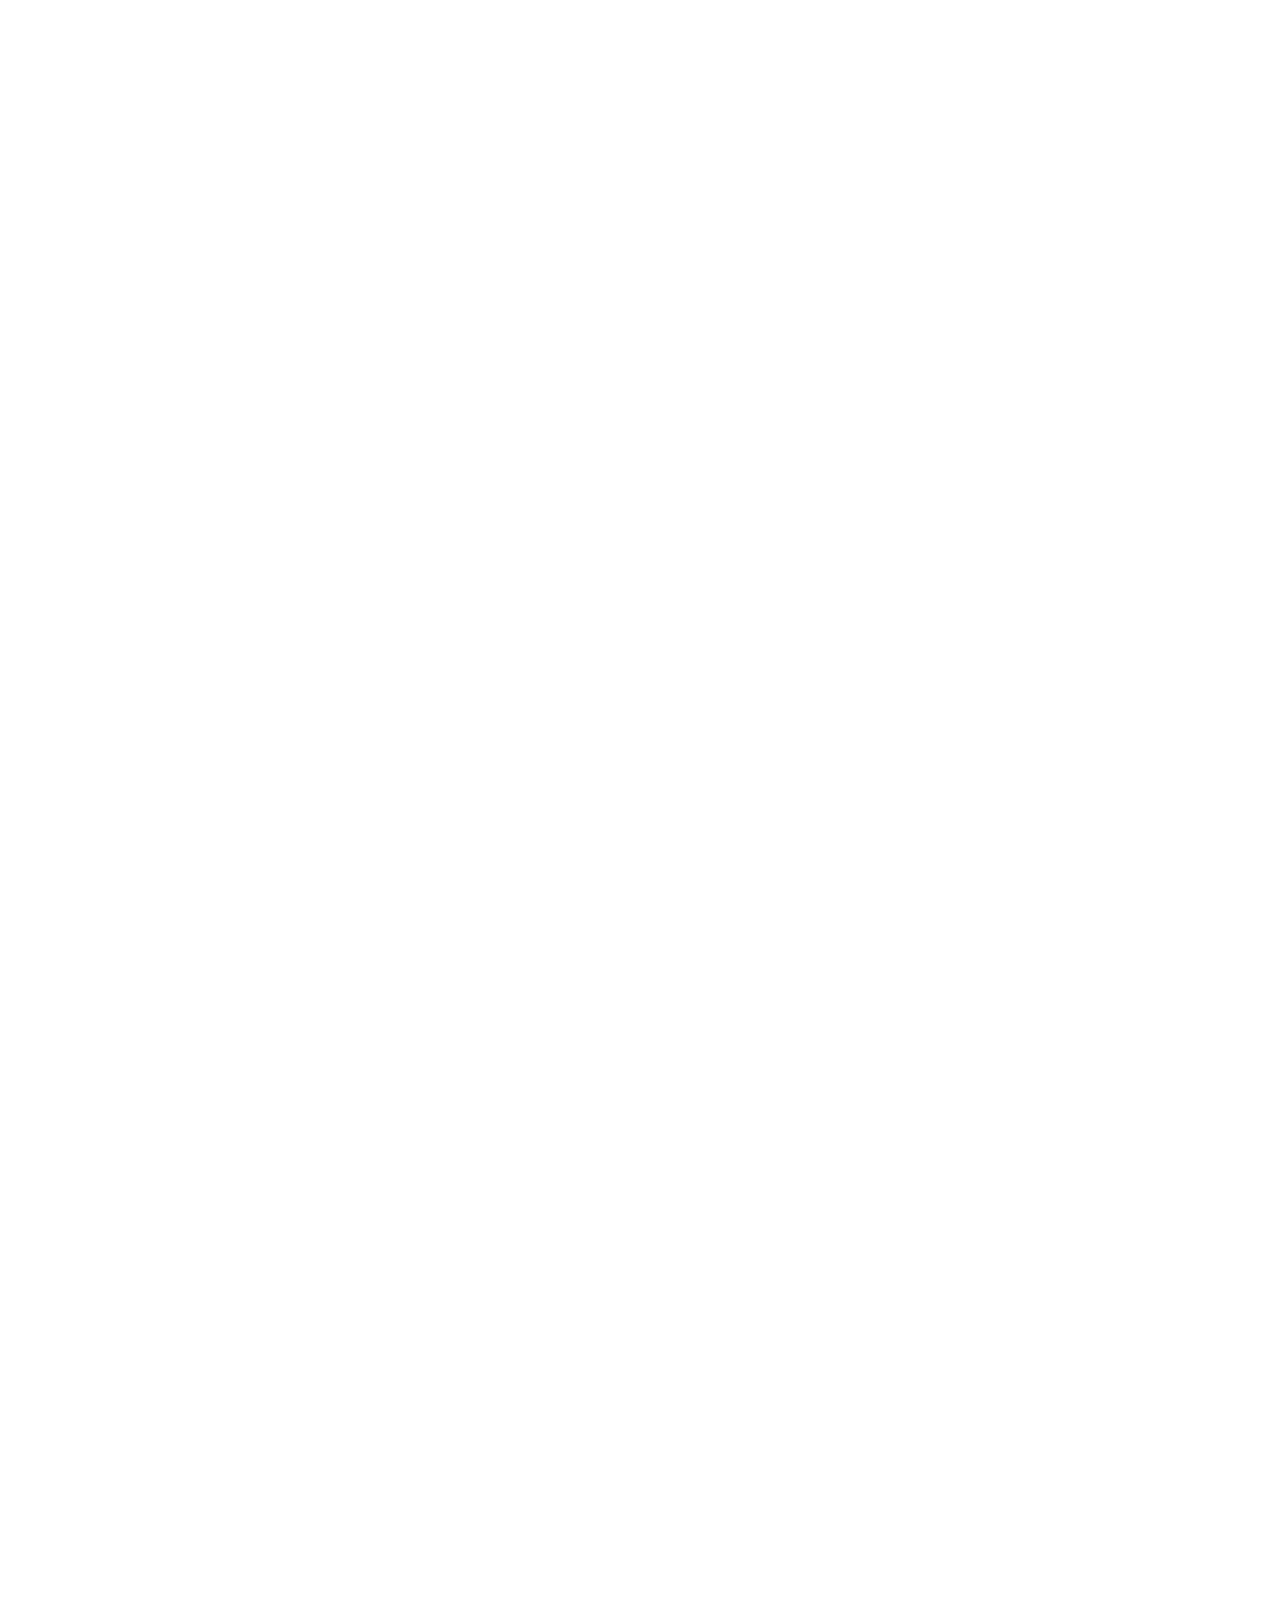
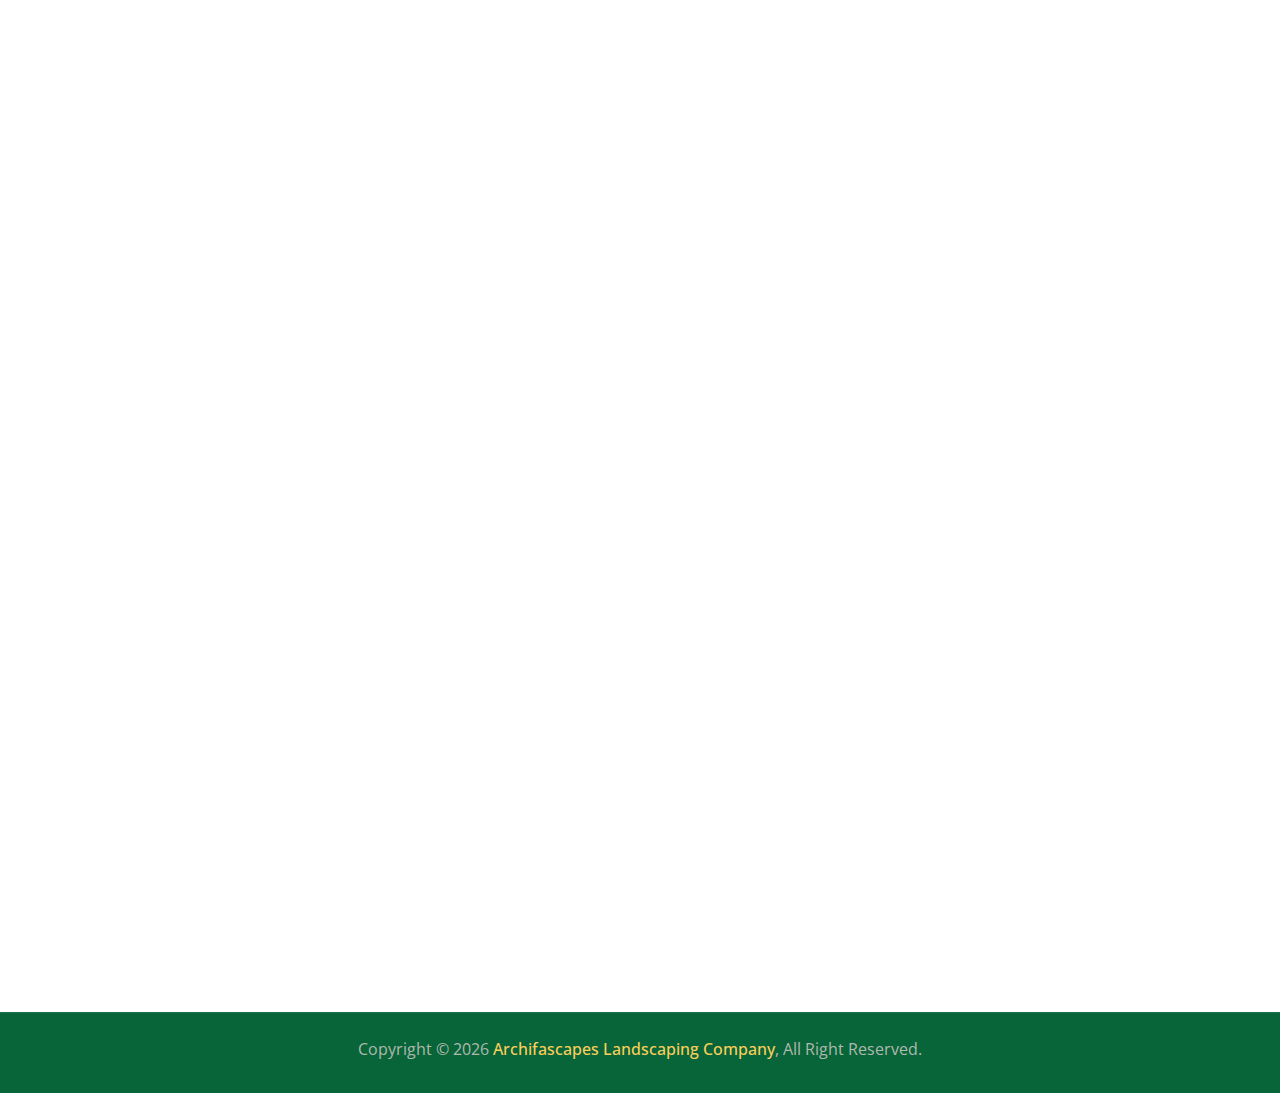
==== commit cf95005e: "added new changes" ====
--- a/index.html
+++ b/index.html
@@ -69,7 +69,7 @@
 
     <!-- Navbar Start -->
     <nav class="navbar navbar-expand-lg bg-white navbar-light sticky-top py-0 pe-5">
-        <a href="index.html" class="navbar-brand ps-5 me-0 d-flex align-items-center" id="navbar-logo-section">
+        <a href="index.html" class="navbar-brand ps-5 me-0 d-flex align-items-center flex-wrap-wrap" id="navbar-logo-section">
             <img src="assets/images/logo/image.png" alt="" style="width: 60px; height: auto;" class="'mr-2'">
             <h6 class="m-0">ARCHIFASCAPES
                 LANDSCAPING COMPANY - </h6> <span> Poetry in every Design</span>
--- a/css/style.css
+++ b/css/style.css
@@ -706,9 +706,10 @@
     object-position: center !important;
     object-fit: contain !important;
 }
+#navbar-logo-section{
+    color: var(--dark) !important;
+}
 #navbar-logo-section span{
     font-size: 14px !important;
-}
-#navbar-logo-section{
-    color: var(--dark) !important;
+    color: #000000;
 }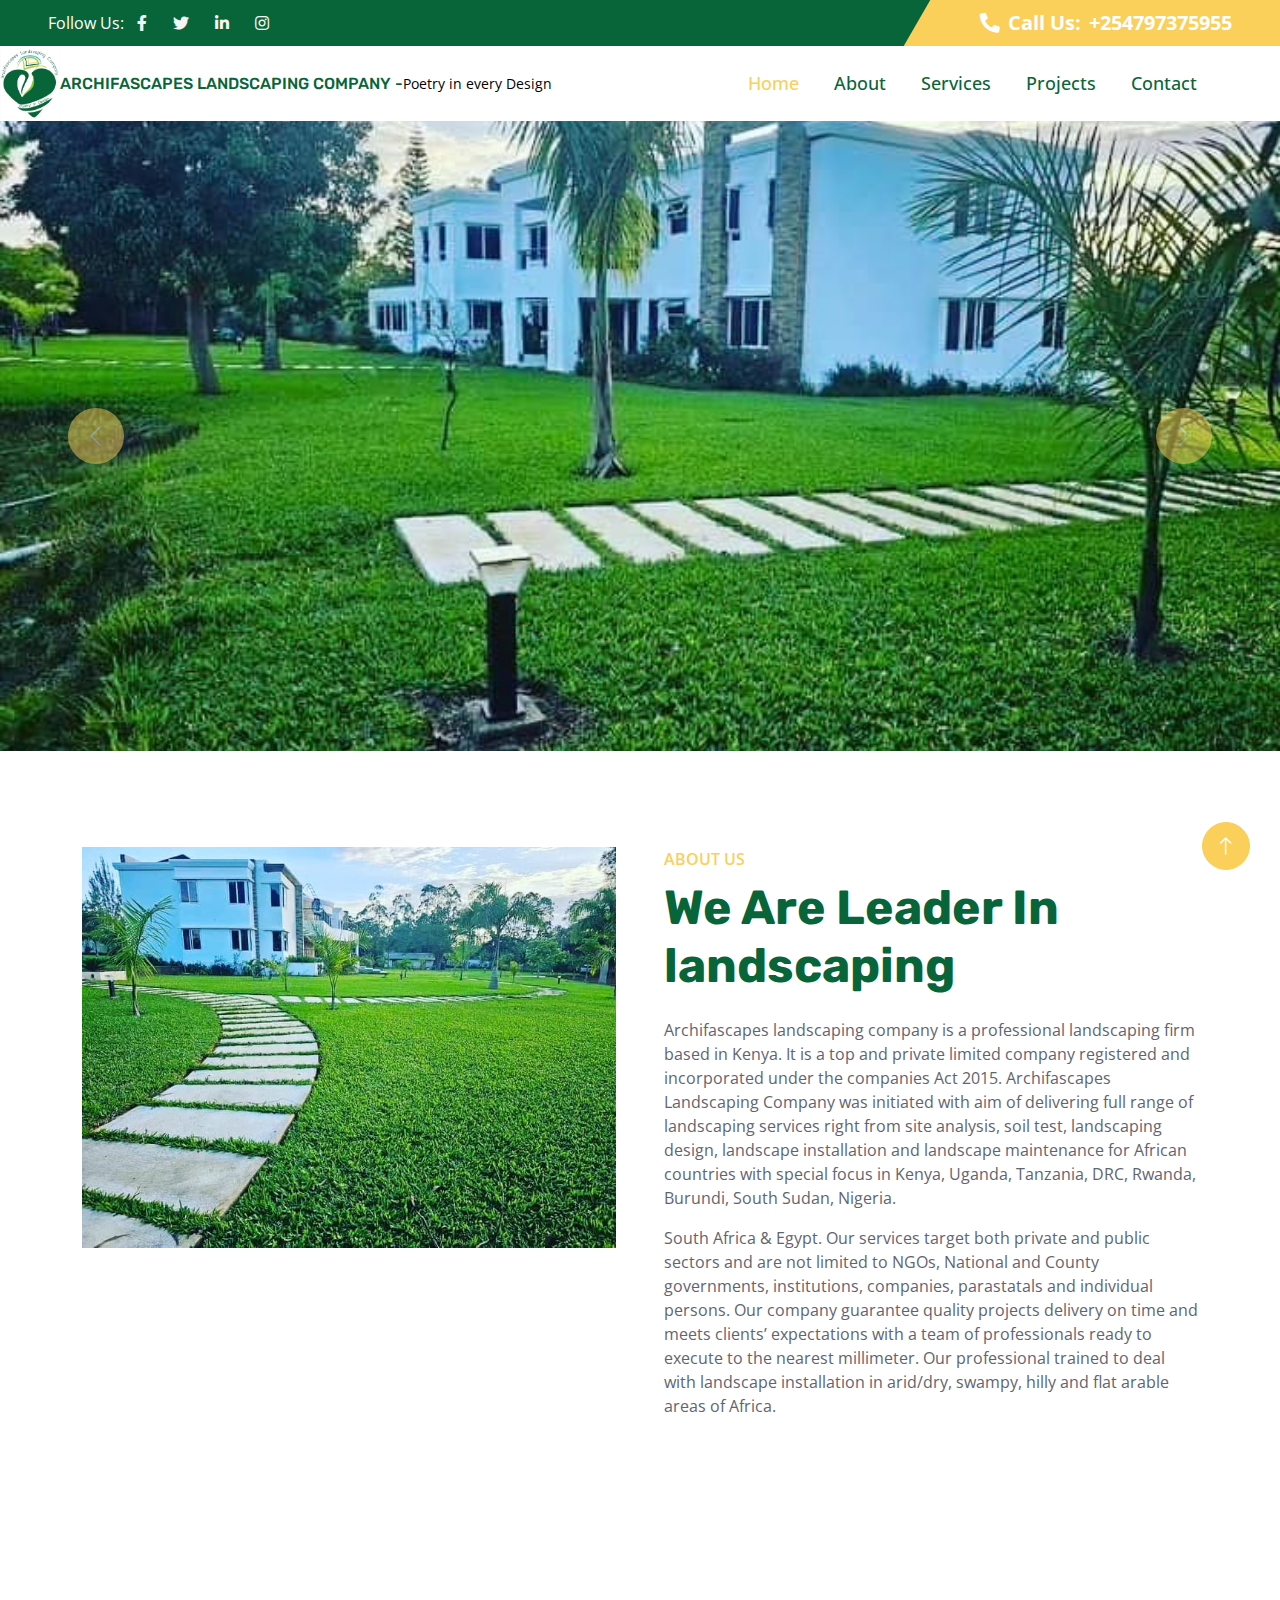
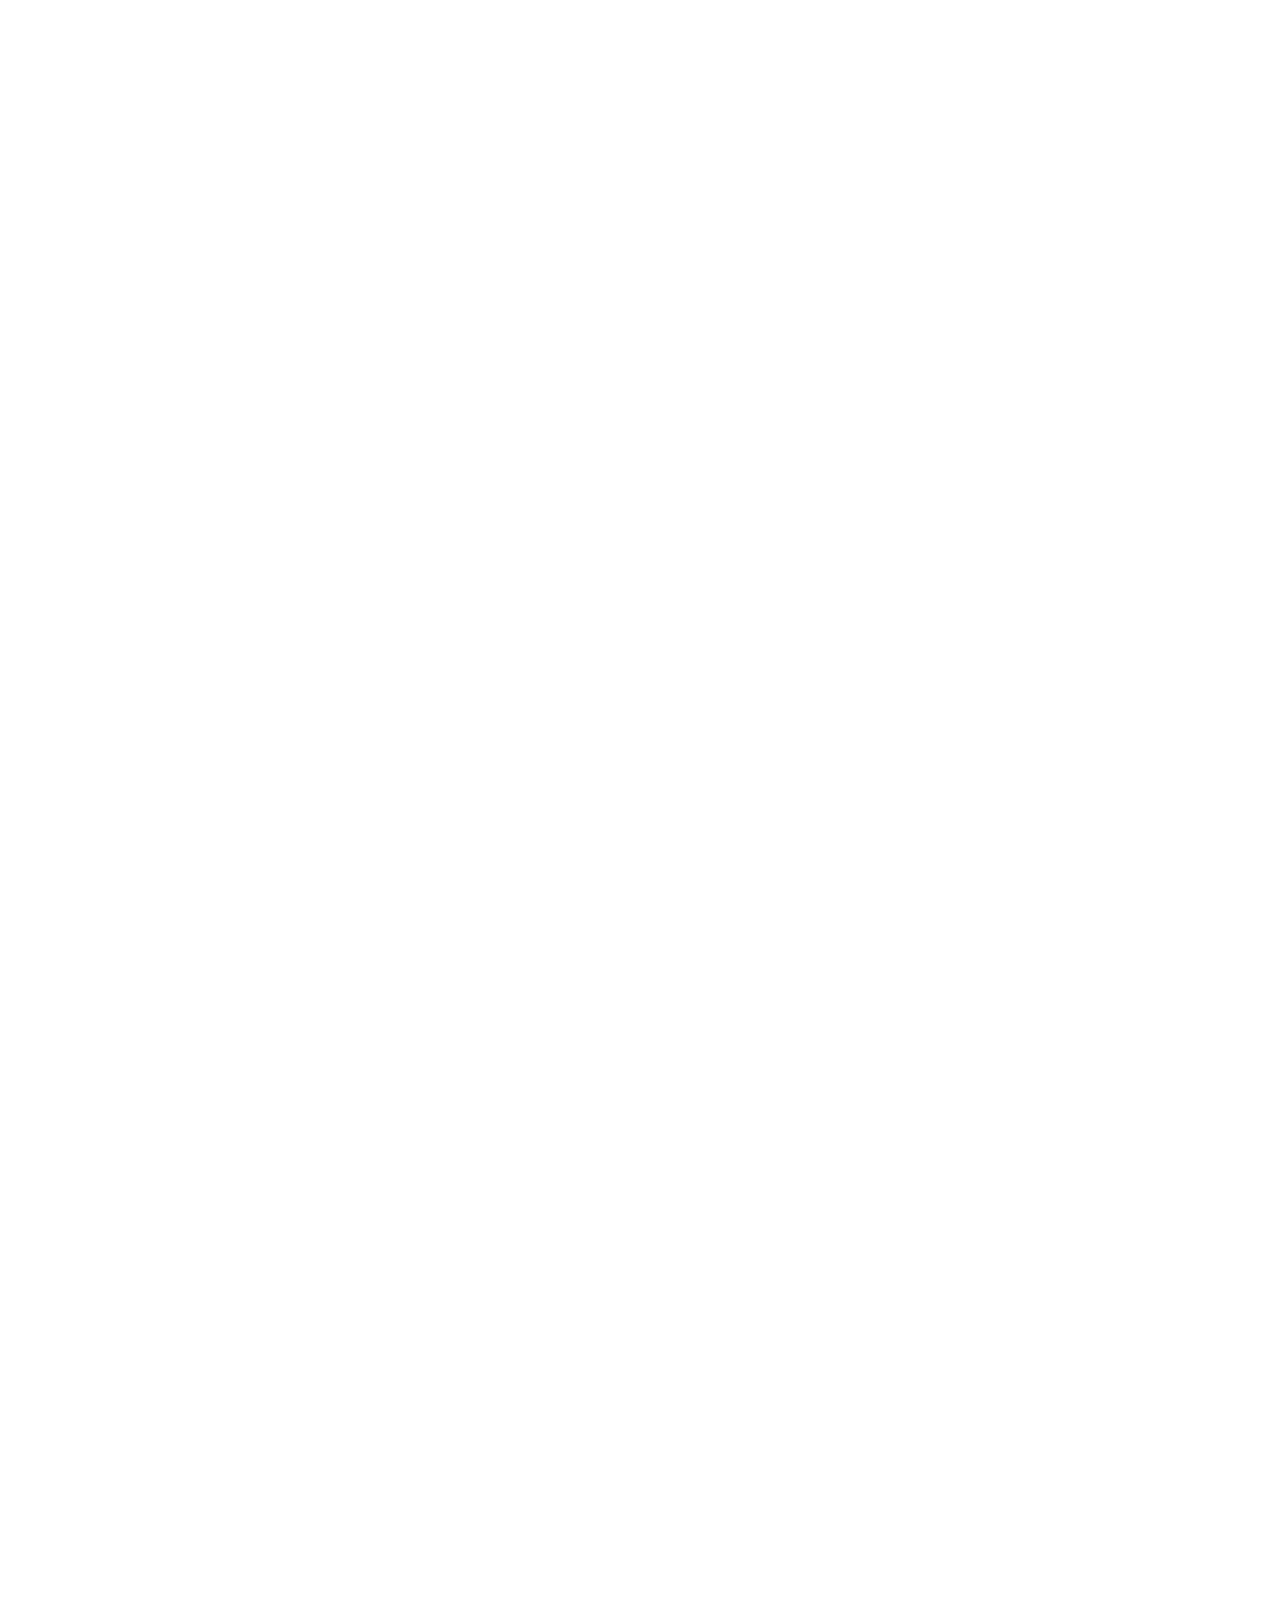
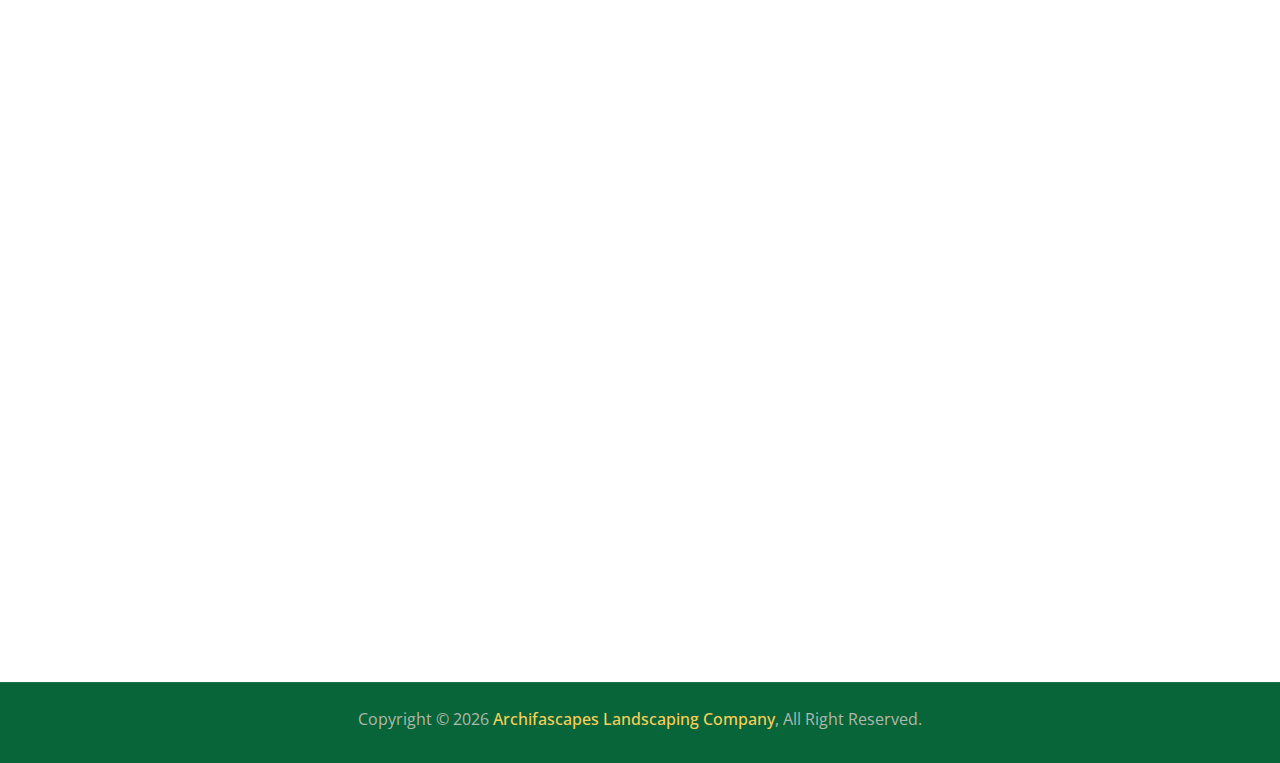
==== commit ffa7aaa1: "changed navbar" ====
--- a/index.html
+++ b/index.html
@@ -69,10 +69,10 @@
 
     <!-- Navbar Start -->
     <nav class="navbar navbar-expand-lg bg-white navbar-light sticky-top py-0 pe-5">
-        <a href="index.html" class="navbar-brand ps-5 me-0 d-flex align-items-center flex-wrap-wrap" id="navbar-logo-section">
+        <a href="index.html" class="navbar-brand me-0 d-flex align-items-center flex-wrap-wrap" id="navbar-logo-section">
             <img src="assets/images/logo/image.png" alt="" style="width: 60px; height: auto;" class="'mr-2'">
             <h6 class="m-0">ARCHIFASCAPES
-                LANDSCAPING COMPANY - </h6> <span> Poetry in every Design</span>
+                LANDSCAPING COMPANY - </h6> <div> Poetry in every Design</div>
         </a>
         <button type="button" class="navbar-toggler me-0" data-bs-toggle="collapse" data-bs-target="#navbarCollapse">
             <span class="navbar-toggler-icon"></span>
--- a/css/style.css
+++ b/css/style.css
@@ -225,7 +225,7 @@
     #header-carousel .carousel-item img {
         position: absolute;
         width: 100%;
-        height: 100%;
+        /* height: 100%; */
         object-fit: cover;
     }
 }
@@ -709,7 +709,34 @@
 #navbar-logo-section{
     color: var(--dark) !important;
 }
-#navbar-logo-section span{
+#navbar-logo-section div{
     font-size: 14px !important;
     color: #000000;
+}
+.navbar.navbar-expand-lg.bg-white.navbar-light.sticky-top.py-0.pe-5{
+    width: 100vw !important;
+}
+
+@media screen and (max-width: 580px){
+    #navbar-logo-section{
+        display: block !important;
+        text-align: center !important;
+    }
+    .navbar-toggler.me-0{
+        margin: auto !important;
+        margin-top: 40px !important;
+        margin-bottom: 10px !important;
+    }
+}
+.carousel-inner{
+    height: 70dvh !important;
+    min-height: 70dvh !important;
+}
+.carousel-item, .header-carousel{
+    height: 100% !important;
+    min-height: 100% !important;
+}
+.carousel-item img{
+    height: 100% !important;
+    object-fit: cover !important;
 }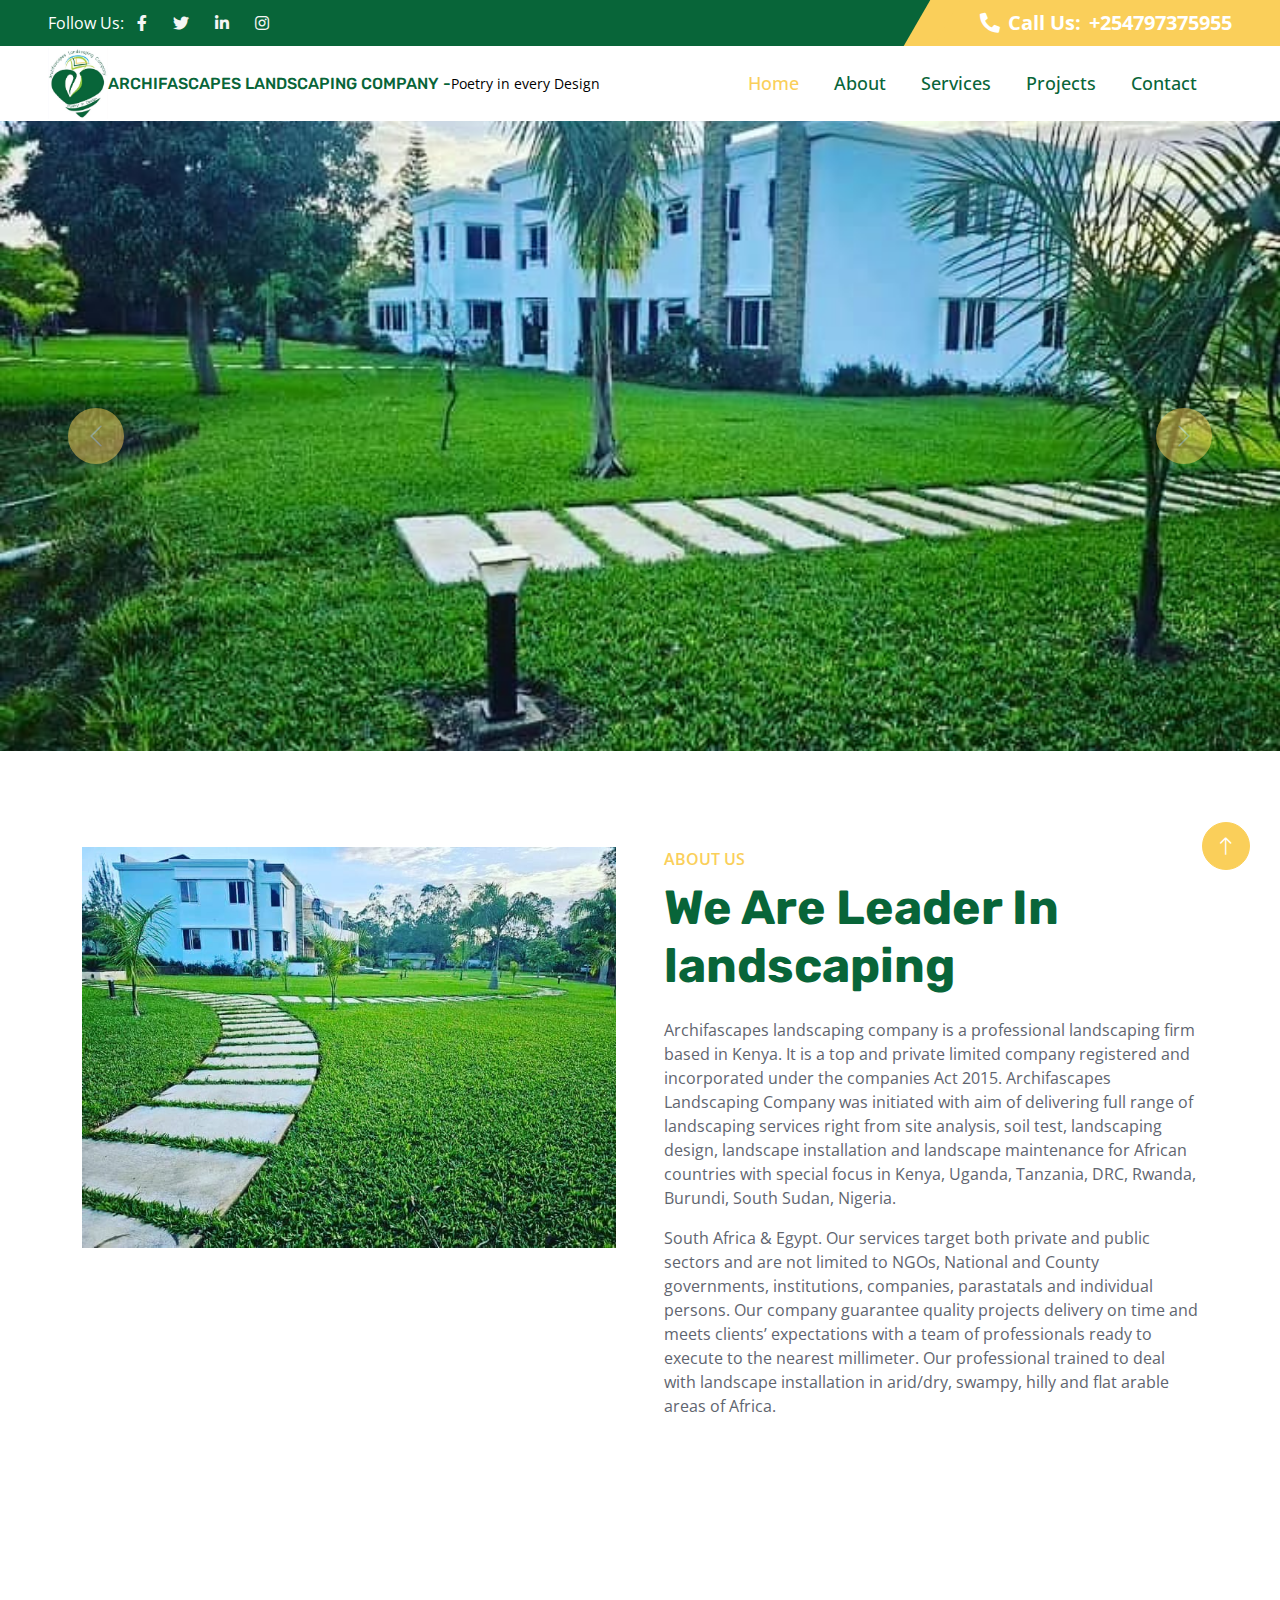
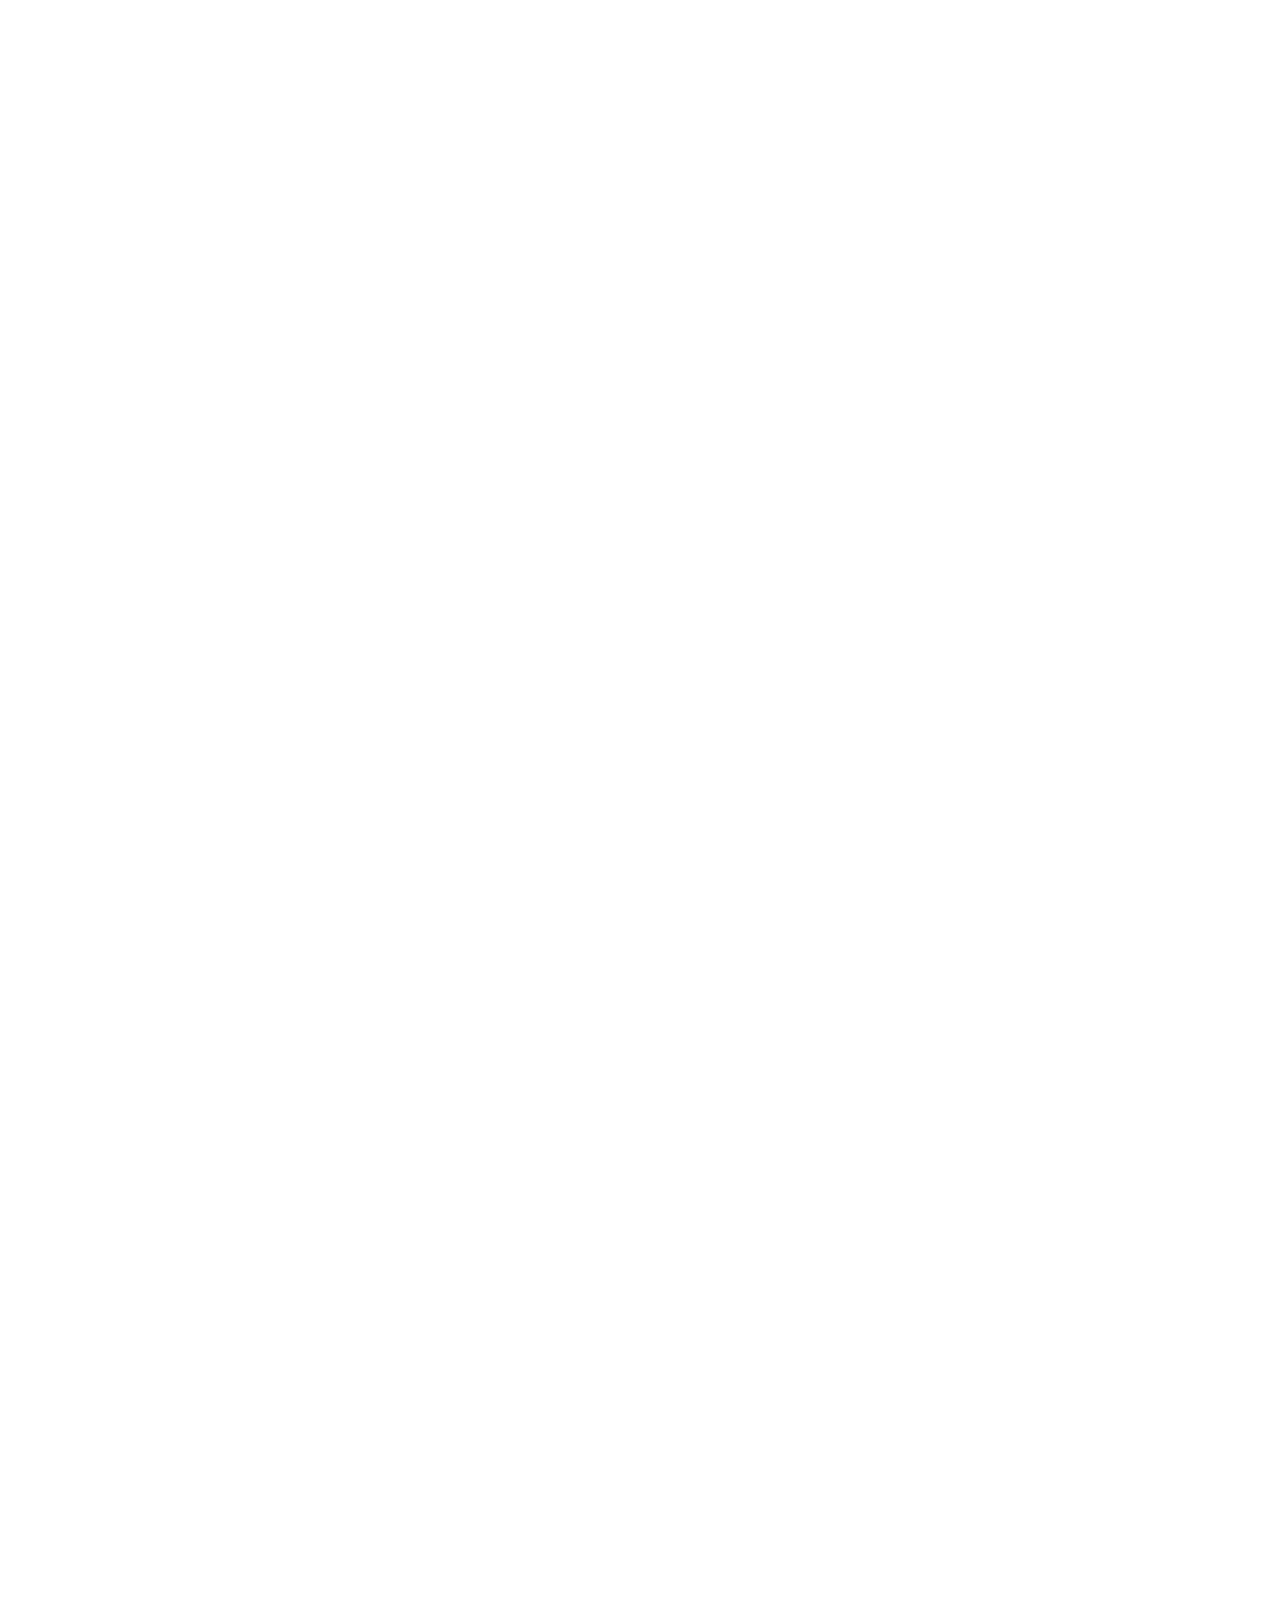
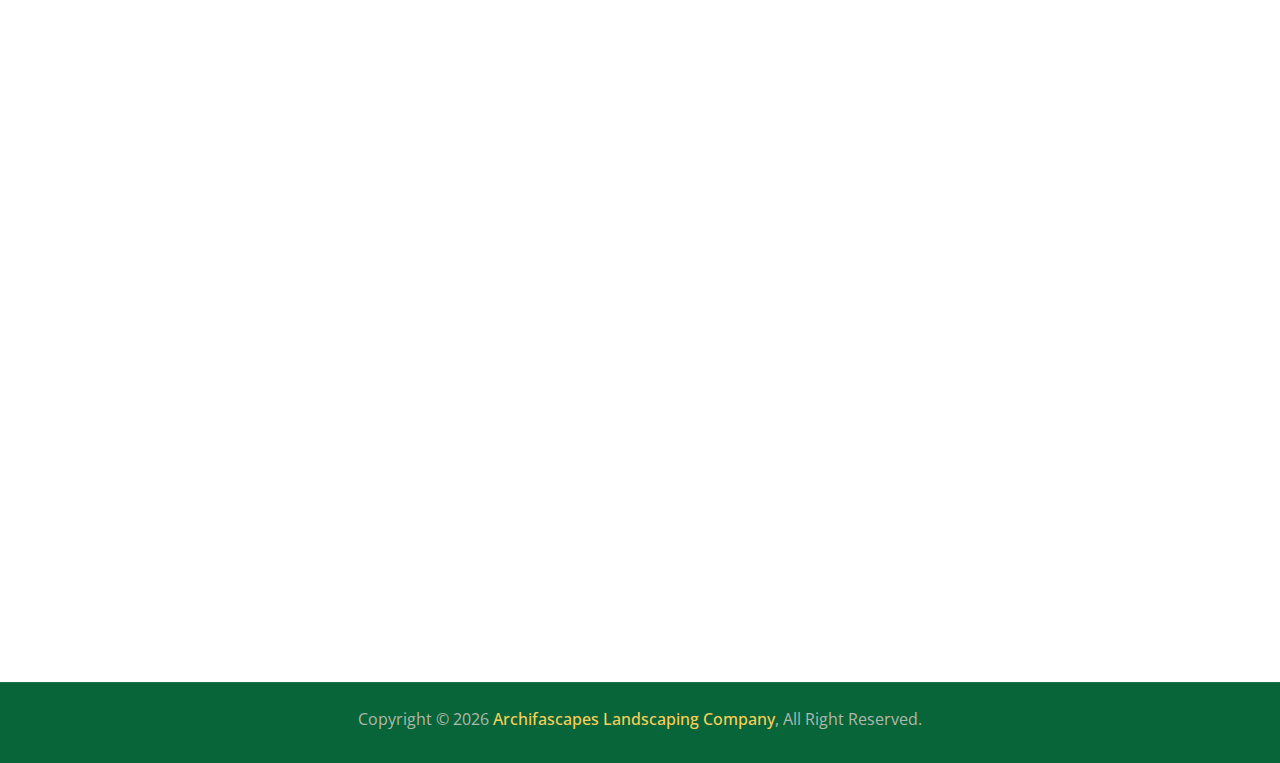
==== commit 7c430b66: "changed navbar" ====
--- a/index.html
+++ b/index.html
@@ -136,7 +136,7 @@
                         </div>
                     </div> -->
                 </div>
-                <div class="carousel-item">
+                <!-- <div class="carousel-item">
                     <img class="w-100" src="assets/images/residential/Untitled3.jpeg" alt="Image">
                 </div>
                 <div class="carousel-item">
@@ -144,7 +144,7 @@
                 </div>
                 <div class="carousel-item">
                     <img class="w-100" src="assets/images/IMG-20230918-WA0063.jpg" alt="Image">
-                </div>
+                </div> -->
             </div>
             <button class="carousel-control-prev" type="button" data-bs-target="#header-carousel" data-bs-slide="prev">
                 <span class="carousel-control-prev-icon" aria-hidden="true"></span>
--- a/css/style.css
+++ b/css/style.css
@@ -716,11 +716,24 @@
 .navbar.navbar-expand-lg.bg-white.navbar-light.sticky-top.py-0.pe-5{
     width: 100vw !important;
 }
-
+.navbar-brand.me-0.d-flex.align-items-center.flex-wrap-wrap{
+    padding-left: 3rem;
+}
 @media screen and (max-width: 580px){
+    .navbar-brand.me-0.d-flex.align-items-center.flex-wrap-wrap{
+        padding-left: 3px !important;
+    }
+    .navbar .navbar-brand{
+        padding-right: 0px !important;
+    }
+    .navbar.navbar-expand-lg.bg-white.navbar-light.sticky-top.py-0.pe-5{
+        padding-right: 3px !important;
+    }
     #navbar-logo-section{
         display: block !important;
         text-align: center !important;
+        width: 100% !important;
+        padding-left: 3px !important;
     }
     .navbar-toggler.me-0{
         margin: auto !important;
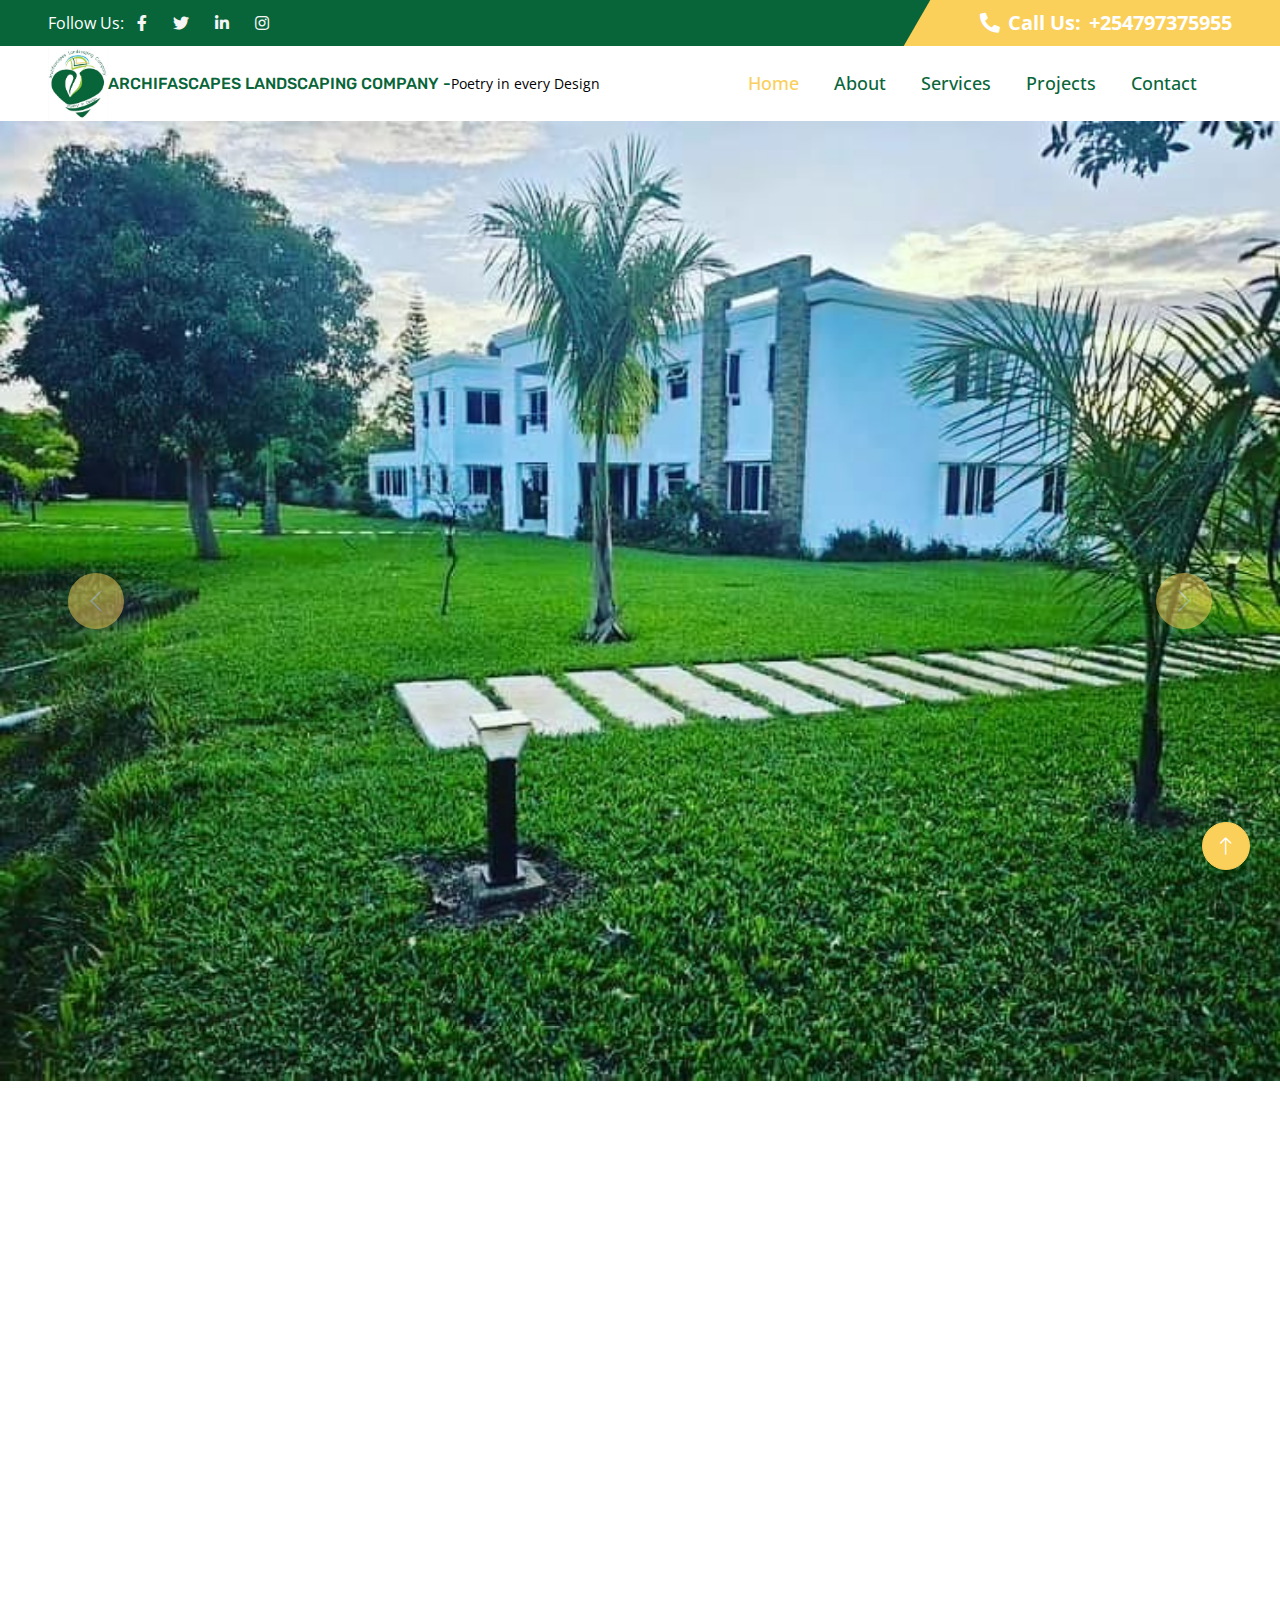
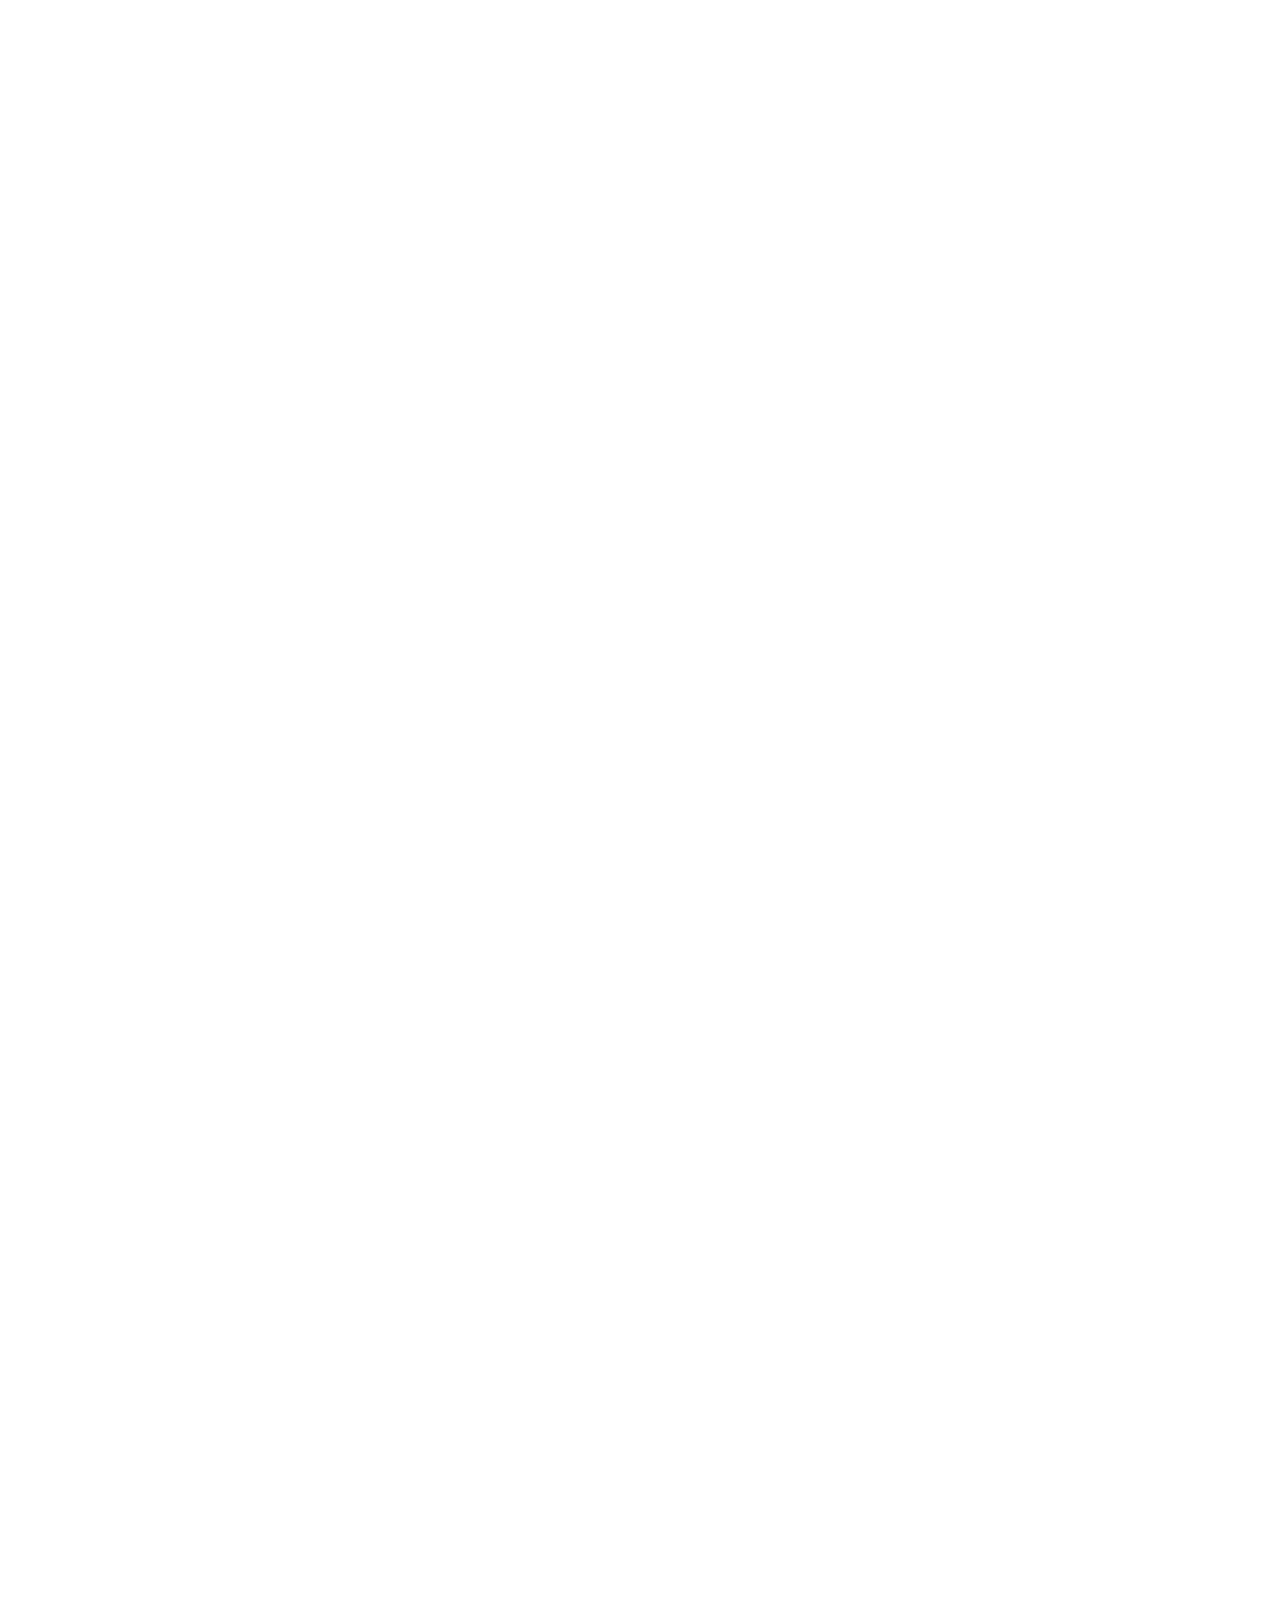
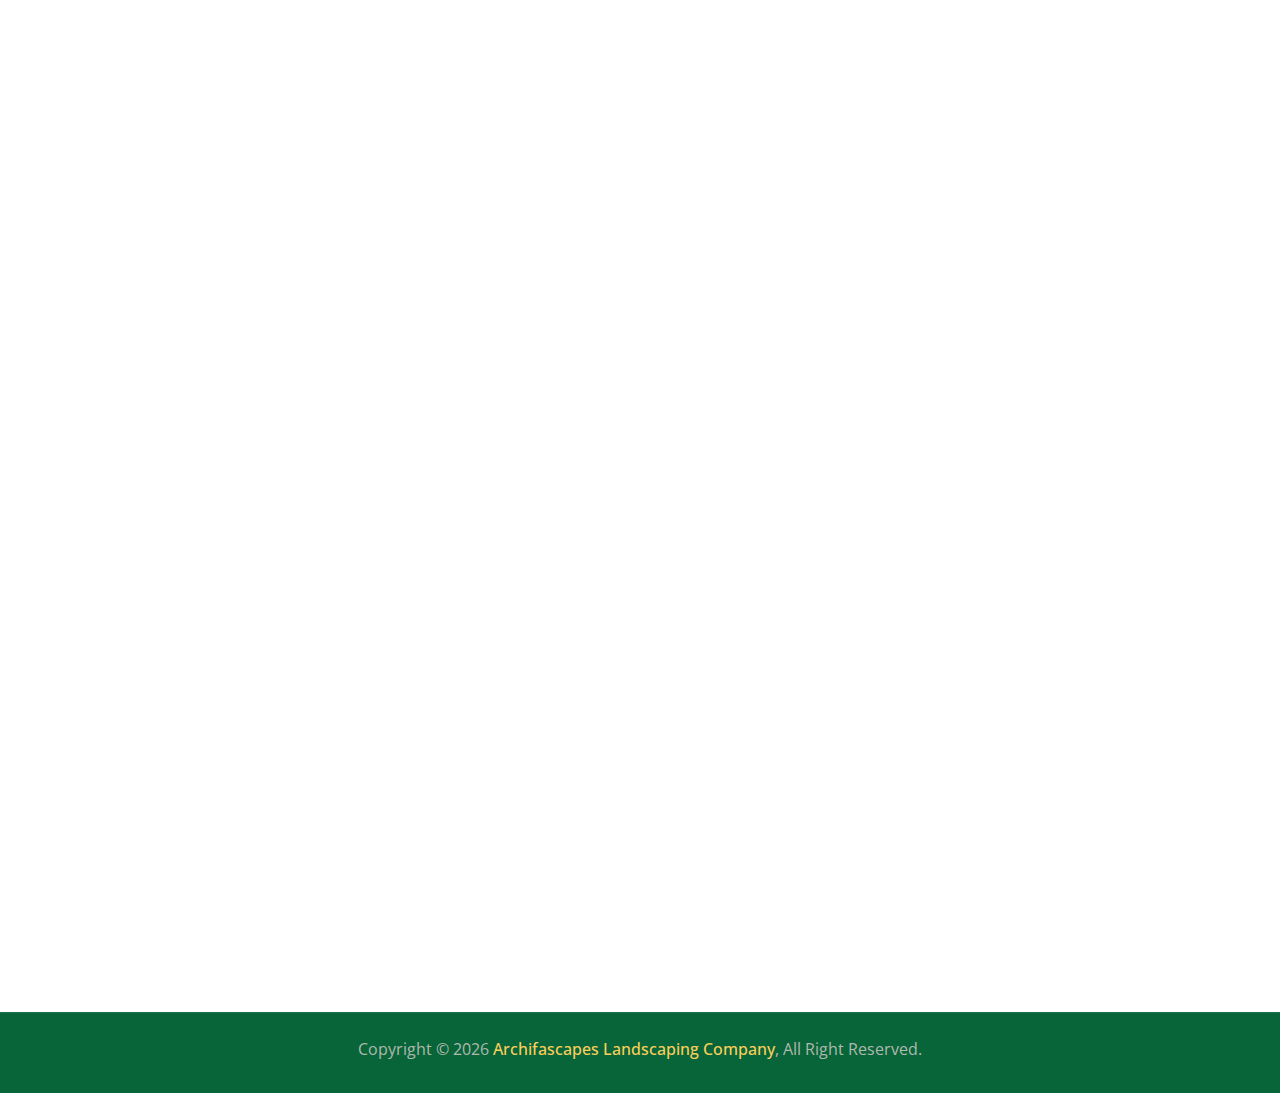
==== commit 422c1791: "changed navbar" ====
--- a/index.html
+++ b/index.html
@@ -94,6 +94,20 @@
     <div class="container-fluid px-0 mb-5">
         <div id="header-carousel" class="carousel slide" data-bs-ride="carousel">
             <div class="carousel-inner">
+                <div class="carousel-item">
+                    <img class="w-100" src="assets/images/IMG-20230918-WA0045.jpg" alt="Image">
+                    <!-- <div class="carousel-caption">
+                        <div class="container">
+                            <div class="row justify-content-center">
+                                <div class="col-lg-10 text-start">
+                                    <p class="fs-5 fw-medium text-primary text-uppercase animated slideInRight">Over 10 Years’ Experience</p>
+                                    <h1 class="display-1 text-white mb-5 animated slideInRight">Landscaping Mastery</h1>
+                                    <a href="" class="btn btn-primary py-3 px-5 animated slideInRight">Explore More</a>
+                                </div>
+                            </div>
+                        </div>
+                    </div> -->
+                </div>
                 <div class="carousel-item active">
                     <img class="w-100" src="assets/images/residential/Untitled.jpeg" alt="Image">
                     <!-- <div class="carousel-caption">
@@ -102,20 +116,6 @@
                                 <div class="col-lg-10 text-start">
                                     <p class="fs-5 fw-medium text-primary text-uppercase animated slideInRight">Over 10 Years’ Experience</p>
                                     <h1 class="display-1 text-white mb-5 animated slideInRight">Nature's Oasis</h1>
-                                    <a href="" class="btn btn-primary py-3 px-5 animated slideInRight">Explore More</a>
-                                </div>
-                            </div>
-                        </div>
-                    </div> -->
-                </div>
-                <div class="carousel-item">
-                    <img class="w-100" src="assets/images/IMG-20230918-WA0045.jpg" alt="Image">
-                    <!-- <div class="carousel-caption">
-                        <div class="container">
-                            <div class="row justify-content-center">
-                                <div class="col-lg-10 text-start">
-                                    <p class="fs-5 fw-medium text-primary text-uppercase animated slideInRight">Over 10 Years’ Experience</p>
-                                    <h1 class="display-1 text-white mb-5 animated slideInRight">Landscaping Mastery</h1>
                                     <a href="" class="btn btn-primary py-3 px-5 animated slideInRight">Explore More</a>
                                 </div>
                             </div>
--- a/css/style.css
+++ b/css/style.css
@@ -740,16 +740,16 @@
         margin-top: 40px !important;
         margin-bottom: 10px !important;
     }
-}
-.carousel-inner{
-    height: 70dvh !important;
-    min-height: 70dvh !important;
-}
-.carousel-item, .header-carousel{
-    height: 100% !important;
-    min-height: 100% !important;
-}
-.carousel-item img{
-    height: 100% !important;
-    object-fit: cover !important;
-}+    .carousel-inner{
+        height: 60dvh !important;
+        min-height: 60dvh !important;
+    }
+    .carousel-item, .header-carousel{
+        height: 100% !important;
+        min-height: 100% !important;
+    }
+    .carousel-item img{
+        height: 100% !important;
+        object-fit: scale-down !important;
+    }
+}
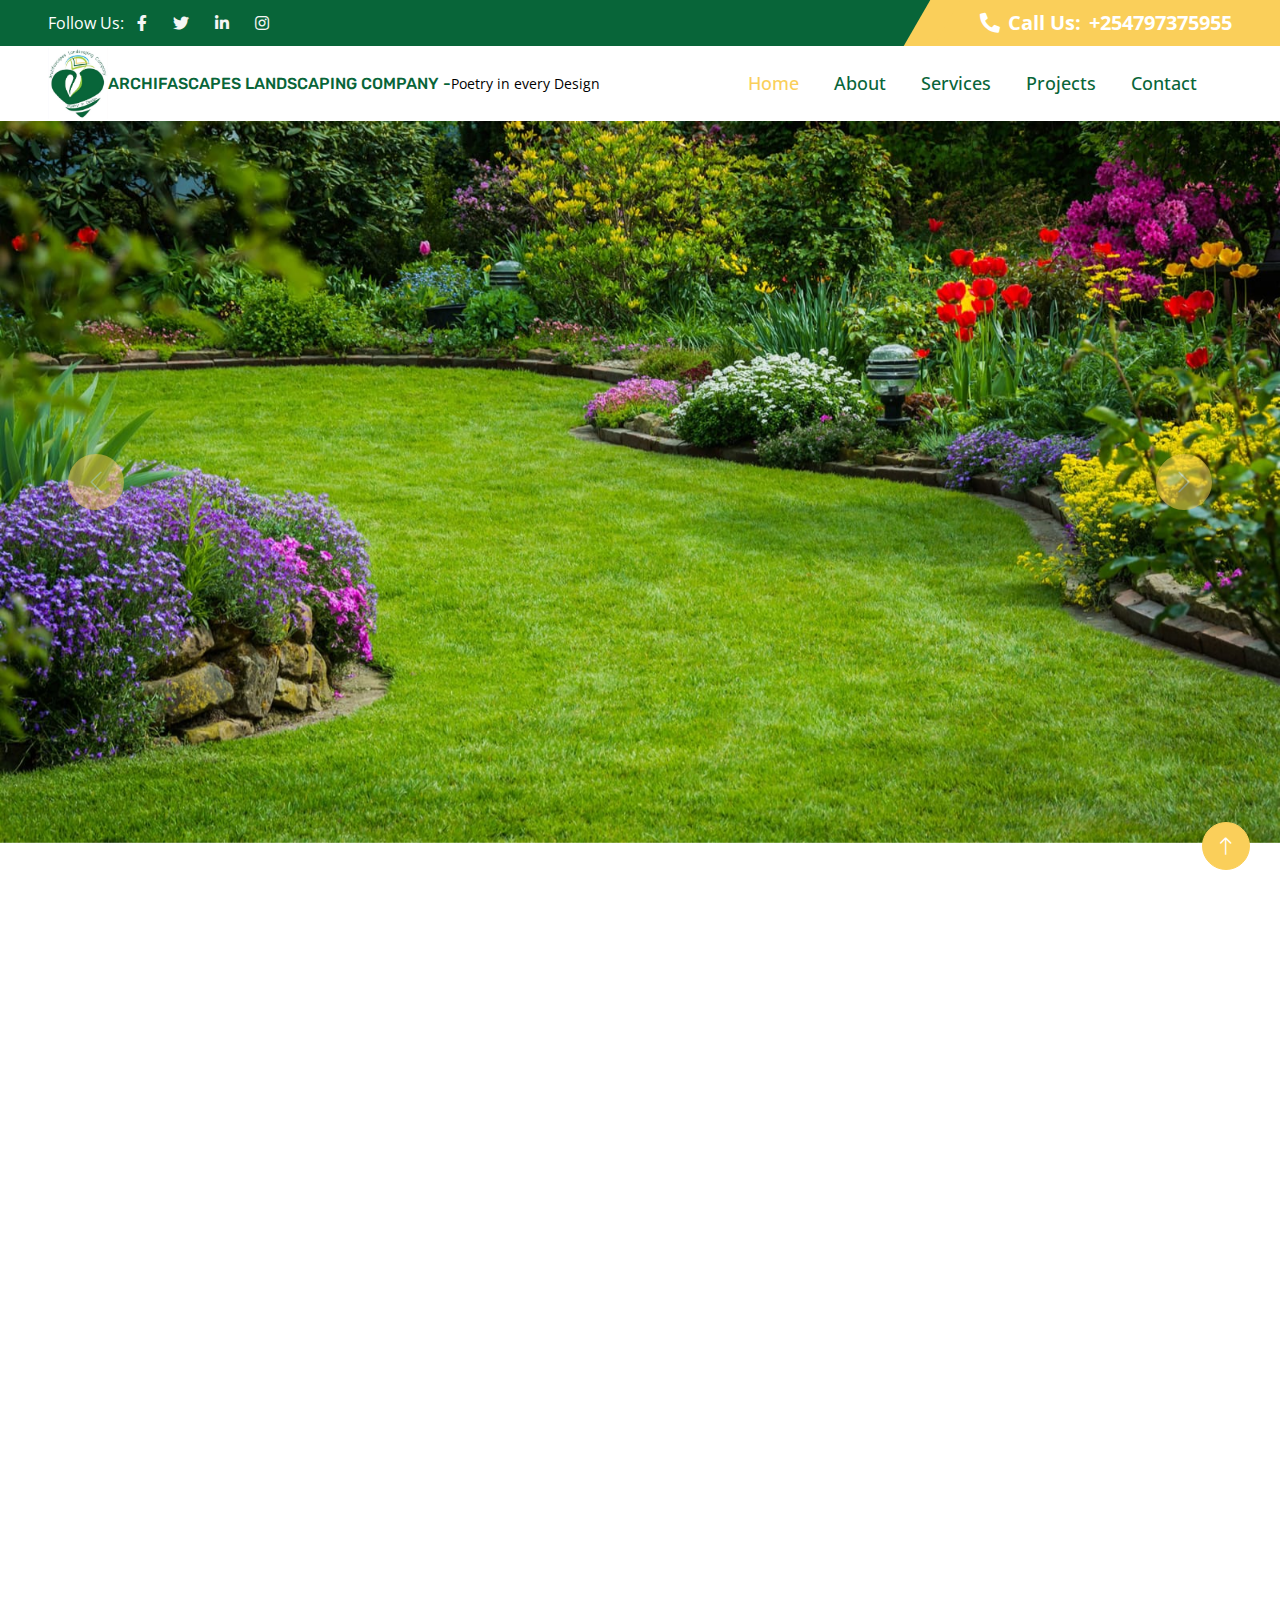
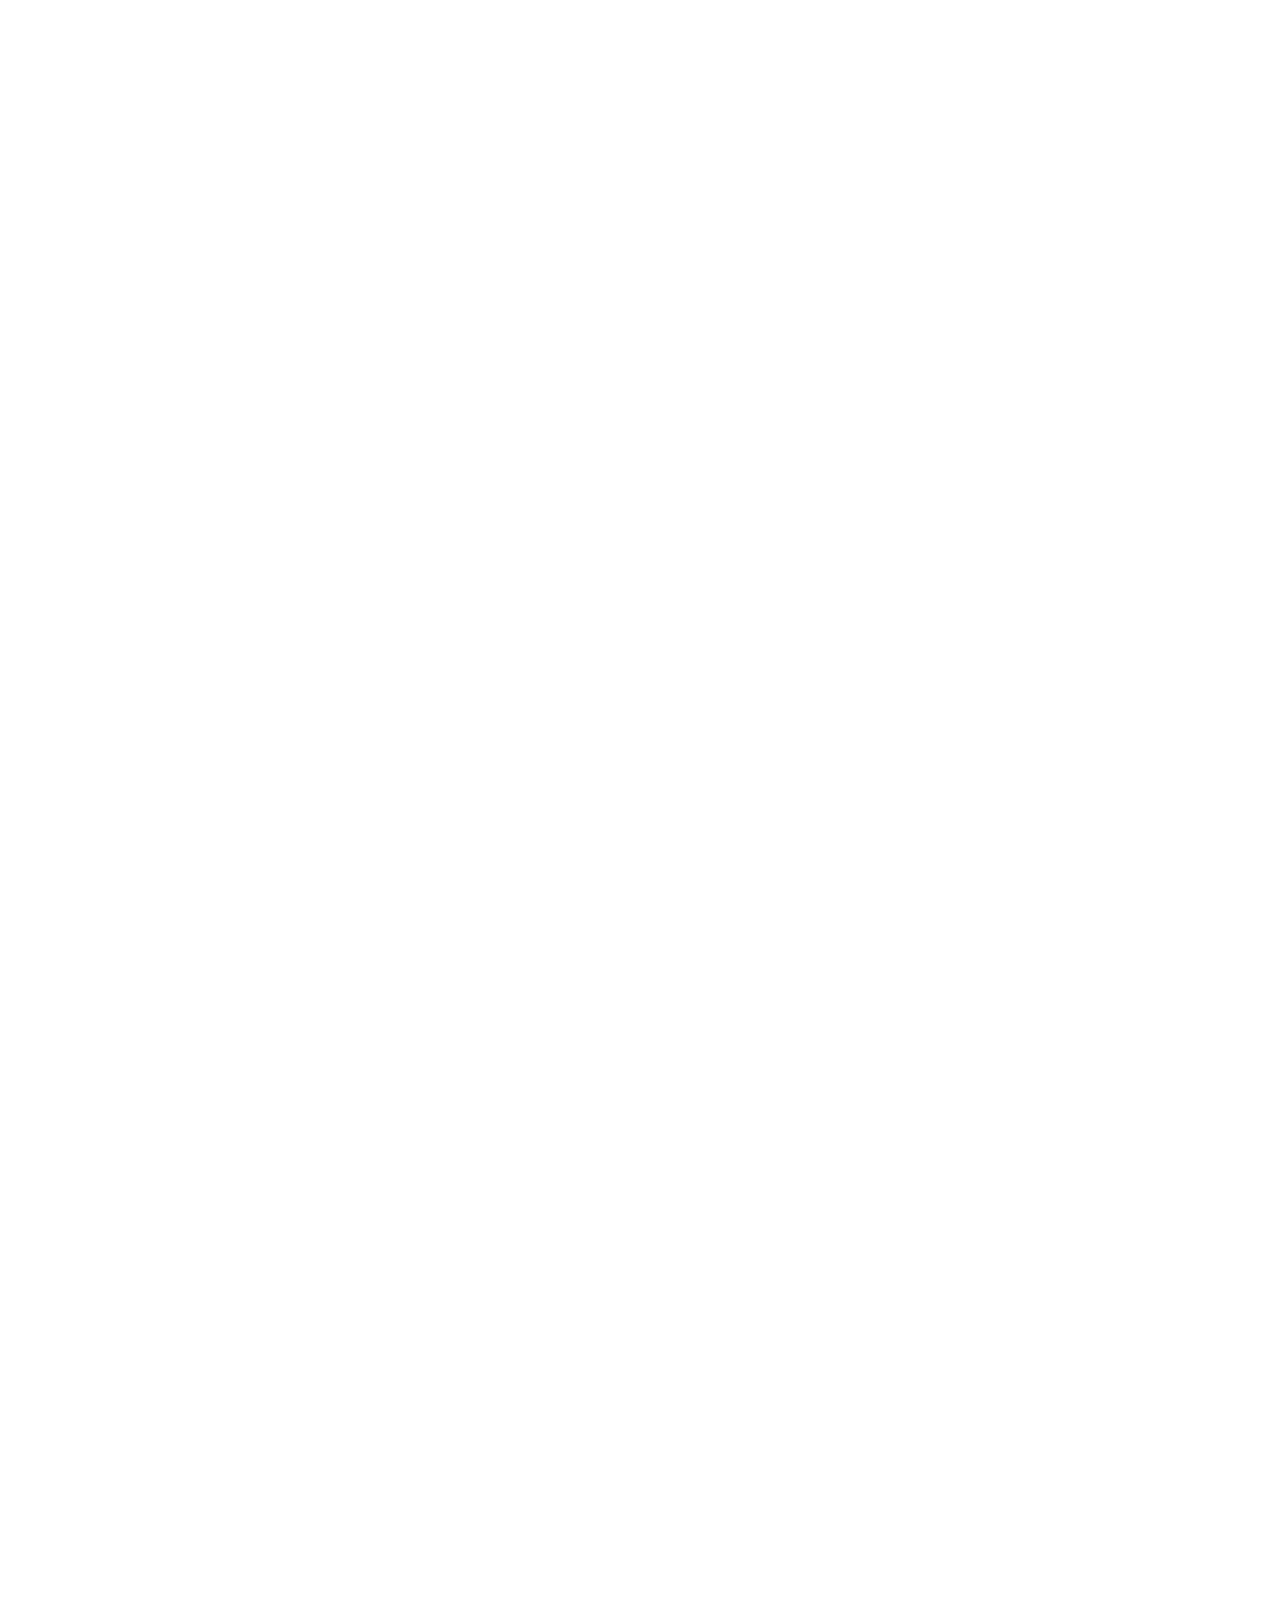
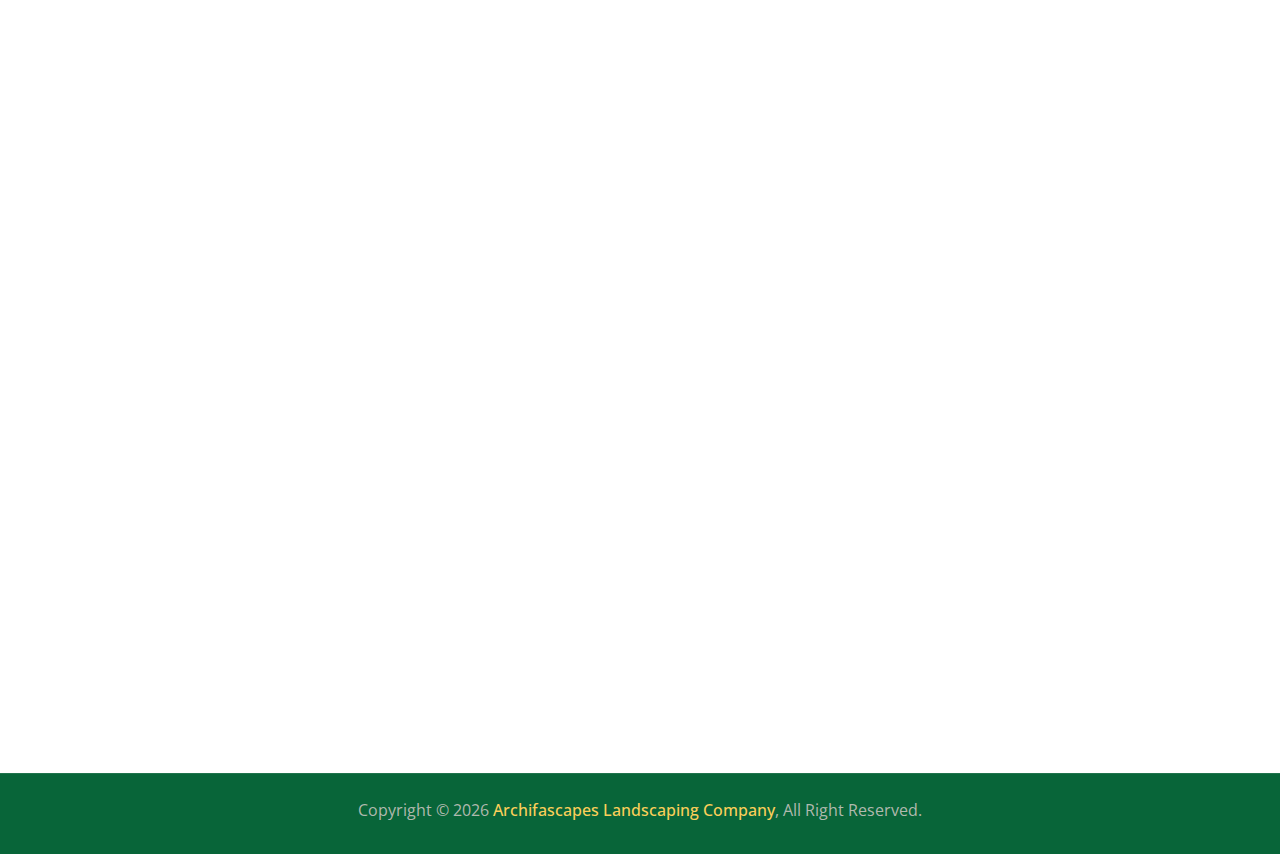
==== commit 15702d79: "changed navbar" ====
--- a/index.html
+++ b/index.html
@@ -94,7 +94,7 @@
     <div class="container-fluid px-0 mb-5">
         <div id="header-carousel" class="carousel slide" data-bs-ride="carousel">
             <div class="carousel-inner">
-                <div class="carousel-item">
+                <div class="carousel-item active">
                     <img class="w-100" src="assets/images/IMG-20230918-WA0045.jpg" alt="Image">
                     <!-- <div class="carousel-caption">
                         <div class="container">
@@ -108,7 +108,7 @@
                         </div>
                     </div> -->
                 </div>
-                <div class="carousel-item active">
+                <div class="carousel-item">
                     <img class="w-100" src="assets/images/residential/Untitled.jpeg" alt="Image">
                     <!-- <div class="carousel-caption">
                         <div class="container">
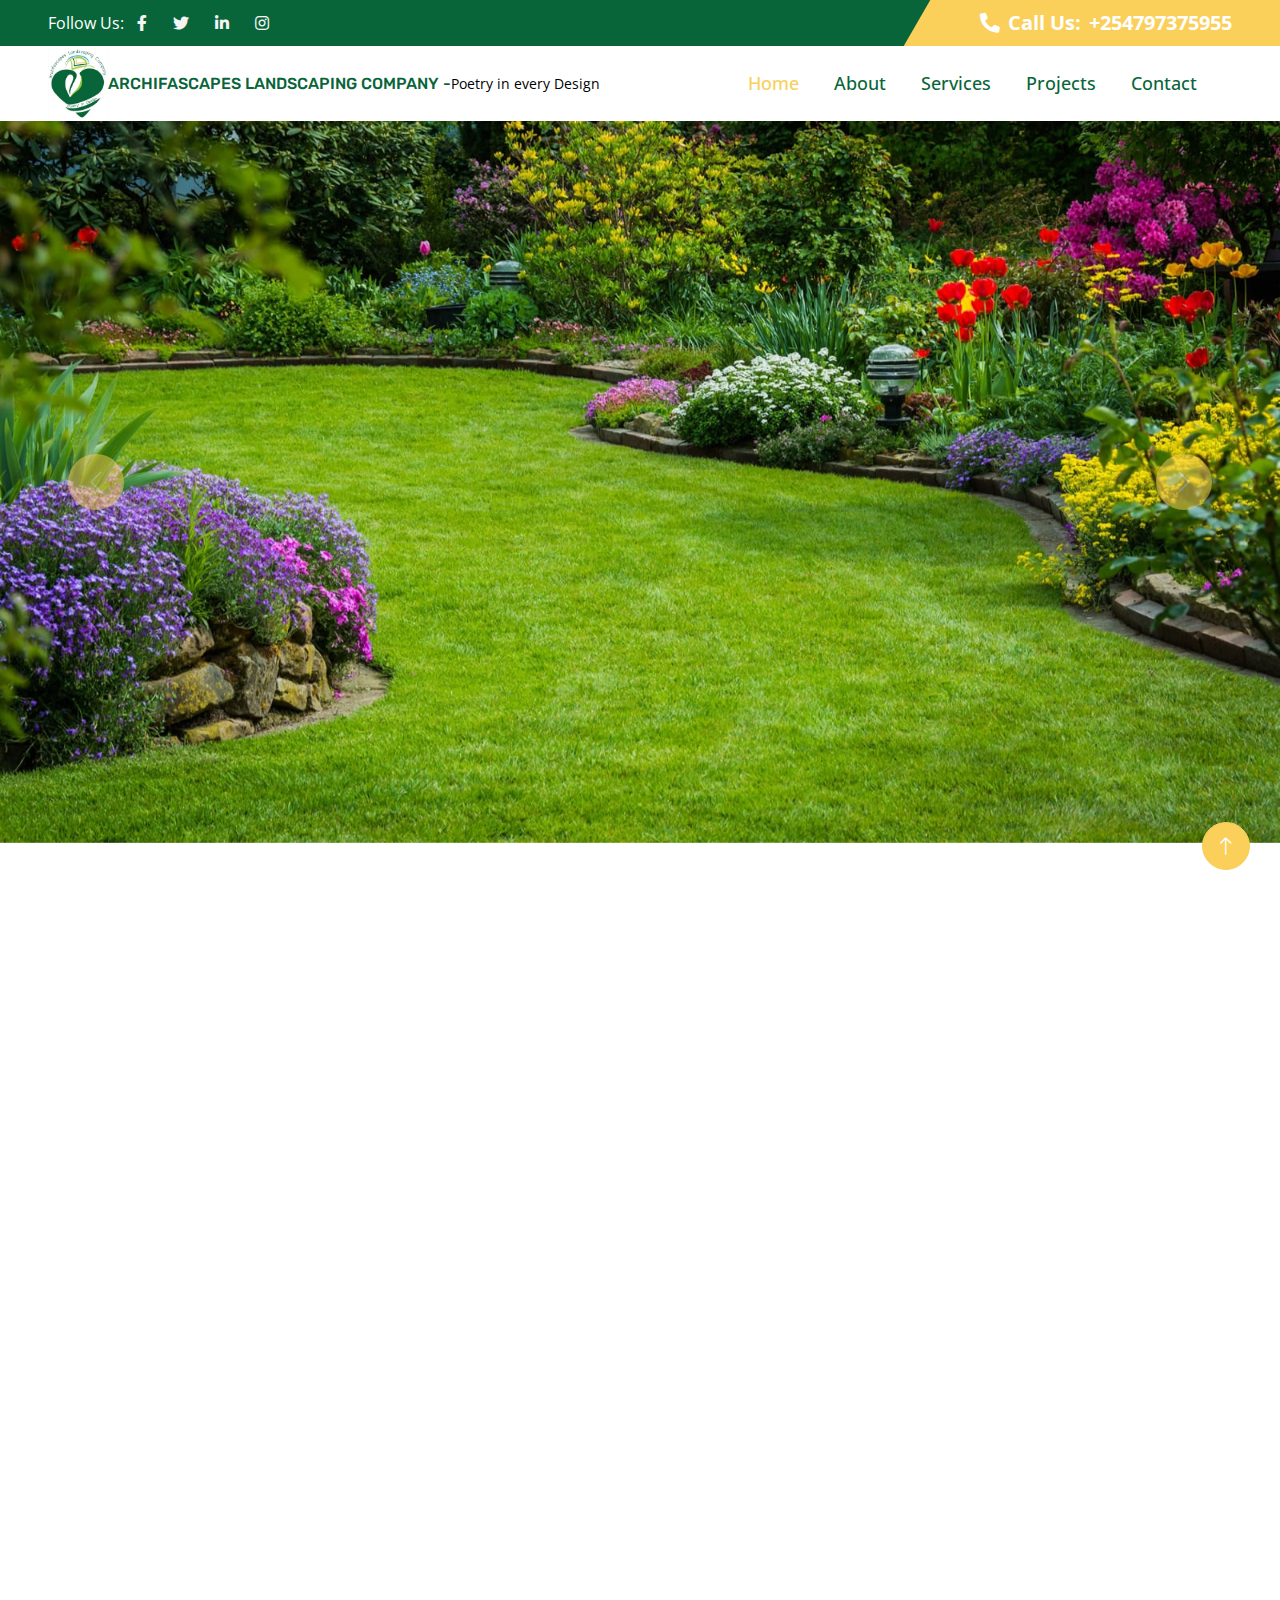
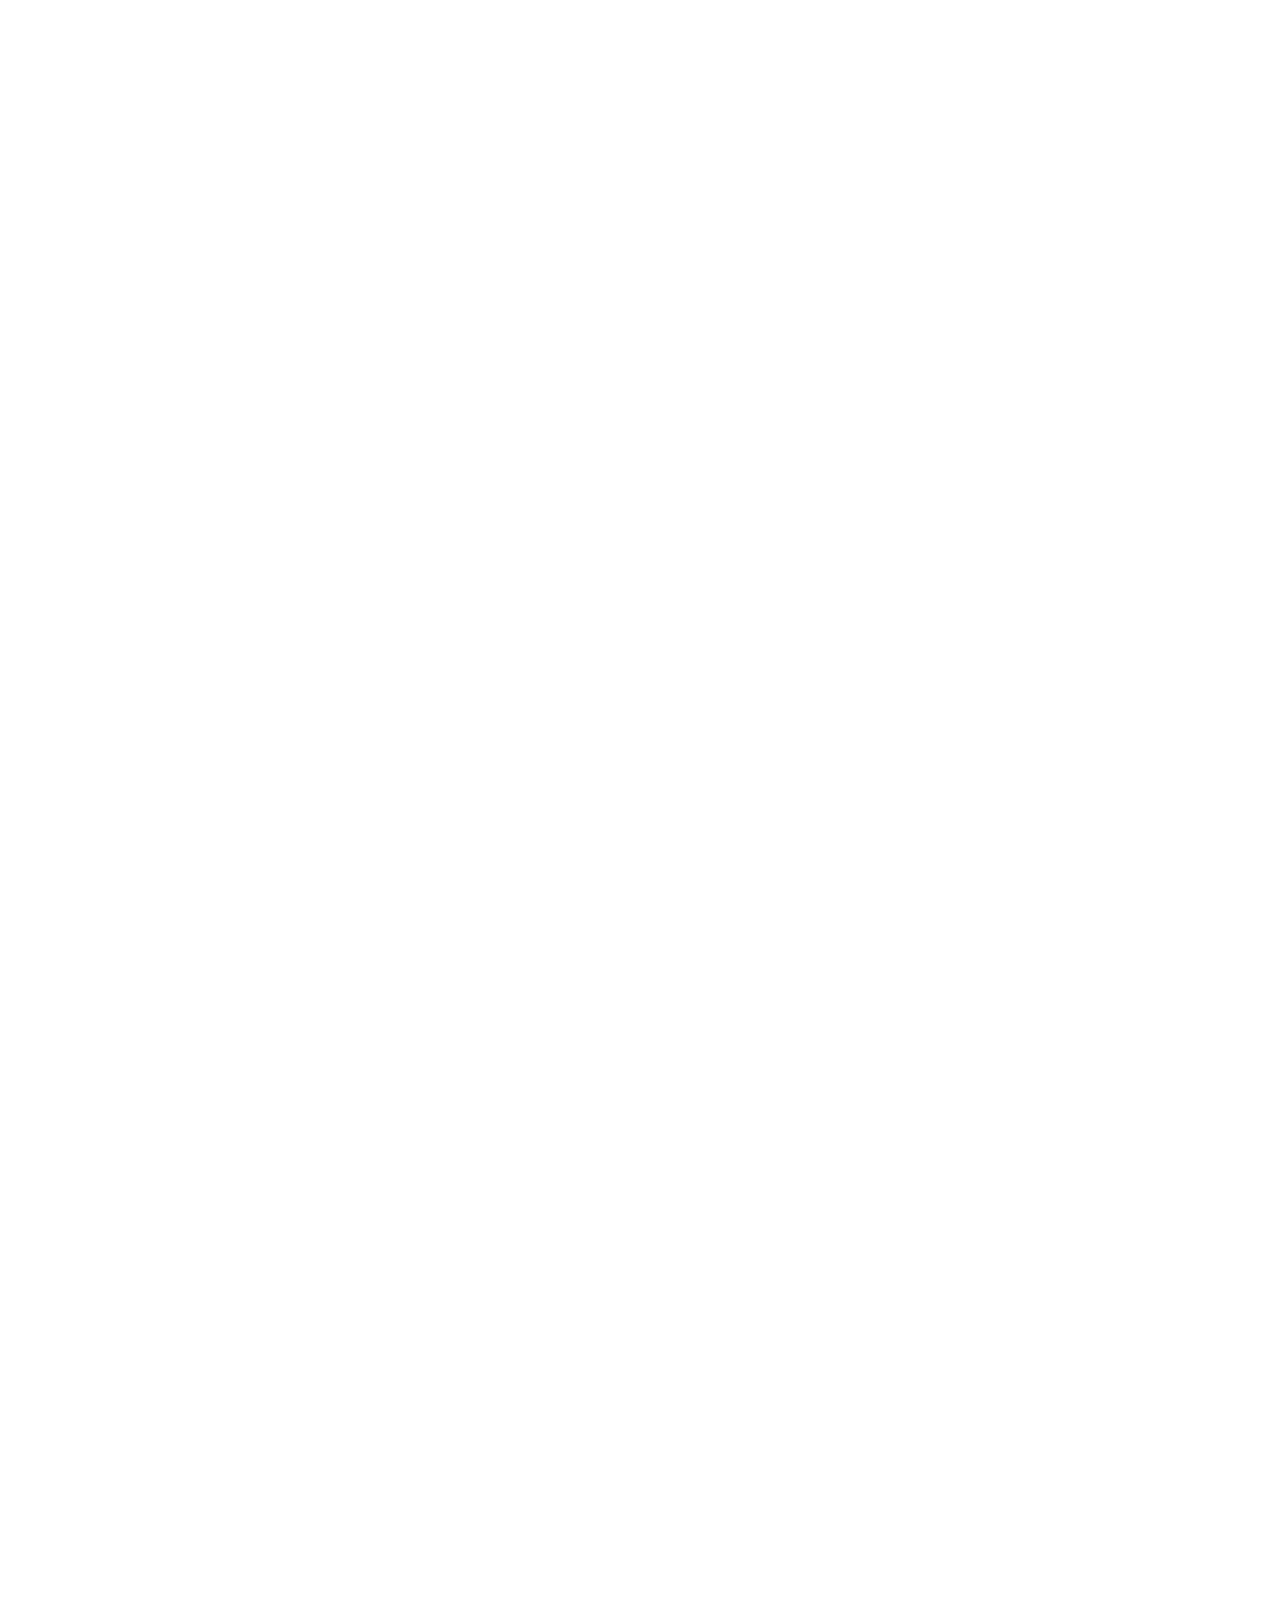
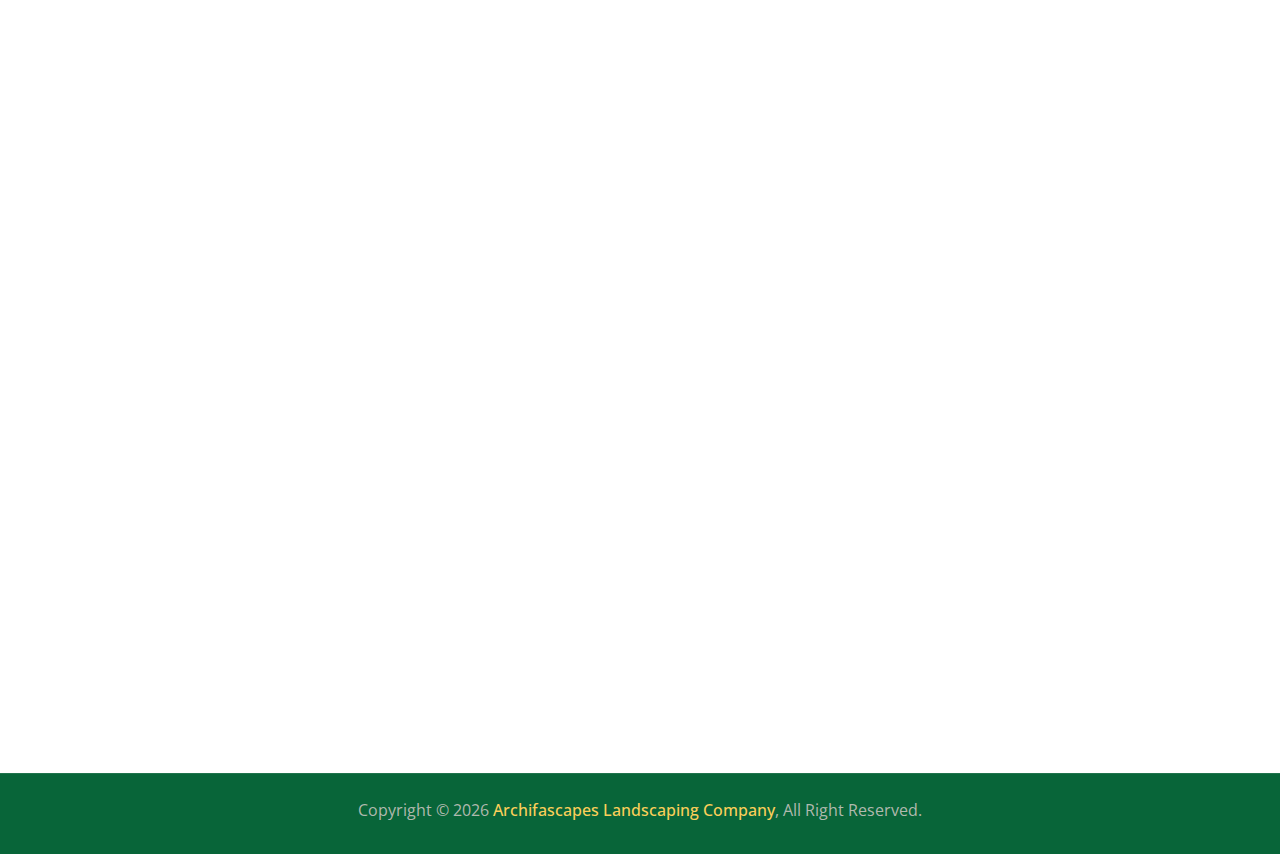
==== commit 7e98bb4c: "new changes" ====
--- a/index.html
+++ b/index.html
@@ -71,8 +71,10 @@
     <nav class="navbar navbar-expand-lg bg-white navbar-light sticky-top py-0 pe-5">
         <a href="index.html" class="navbar-brand me-0 d-flex align-items-center flex-wrap-wrap" id="navbar-logo-section">
             <img src="assets/images/logo/image.png" alt="" style="width: 60px; height: auto;" class="'mr-2'">
-            <h6 class="m-0">ARCHIFASCAPES
-                LANDSCAPING COMPANY - </h6> <div> Poetry in every Design</div>
+            <div class="logo_ d-flex align-items-center">
+                <h6 class="m-0 logo_">ARCHIFASCAPES
+                    LANDSCAPING COMPANY - </h6> <div class="logo_"> Poetry in every Design</div>
+            </div>
         </a>
         <button type="button" class="navbar-toggler me-0" data-bs-toggle="collapse" data-bs-target="#navbarCollapse">
             <span class="navbar-toggler-icon"></span>
@@ -85,6 +87,9 @@
                 <a href="project.html" class="nav-item nav-link">Projects</a>
                 <a href="contact.html" class="nav-item nav-link">Contact</a>
             </div>
+        </div>
+        <div id="disapear">
+            <h6 class="m-0">ARCHIFASCAPES LANDSCAPING COMPANY - </h6> <div> Poetry in every Design</div>
         </div>
     </nav>
     <!-- Navbar End -->
--- a/css/style.css
+++ b/css/style.css
@@ -719,6 +719,9 @@
 .navbar-brand.me-0.d-flex.align-items-center.flex-wrap-wrap{
     padding-left: 3rem;
 }
+#disapear{
+    display: none !important;
+}
 @media screen and (max-width: 580px){
     .navbar-brand.me-0.d-flex.align-items-center.flex-wrap-wrap{
         padding-left: 3px !important;
@@ -737,7 +740,7 @@
     }
     .navbar-toggler.me-0{
         margin: auto !important;
-        margin-top: 40px !important;
+        margin-top: 10px !important;
         margin-bottom: 10px !important;
     }
     .carousel-inner{
@@ -752,4 +755,14 @@
         height: 100% !important;
         object-fit: scale-down !important;
     }
-}
+    .logo_{
+        display: none !important;
+    }
+    #disapear{
+        display: block !important;
+    }
+    .navbar.navbar-expand-lg{
+        display: block !important;
+        text-align: center !important;
+    }
+}
